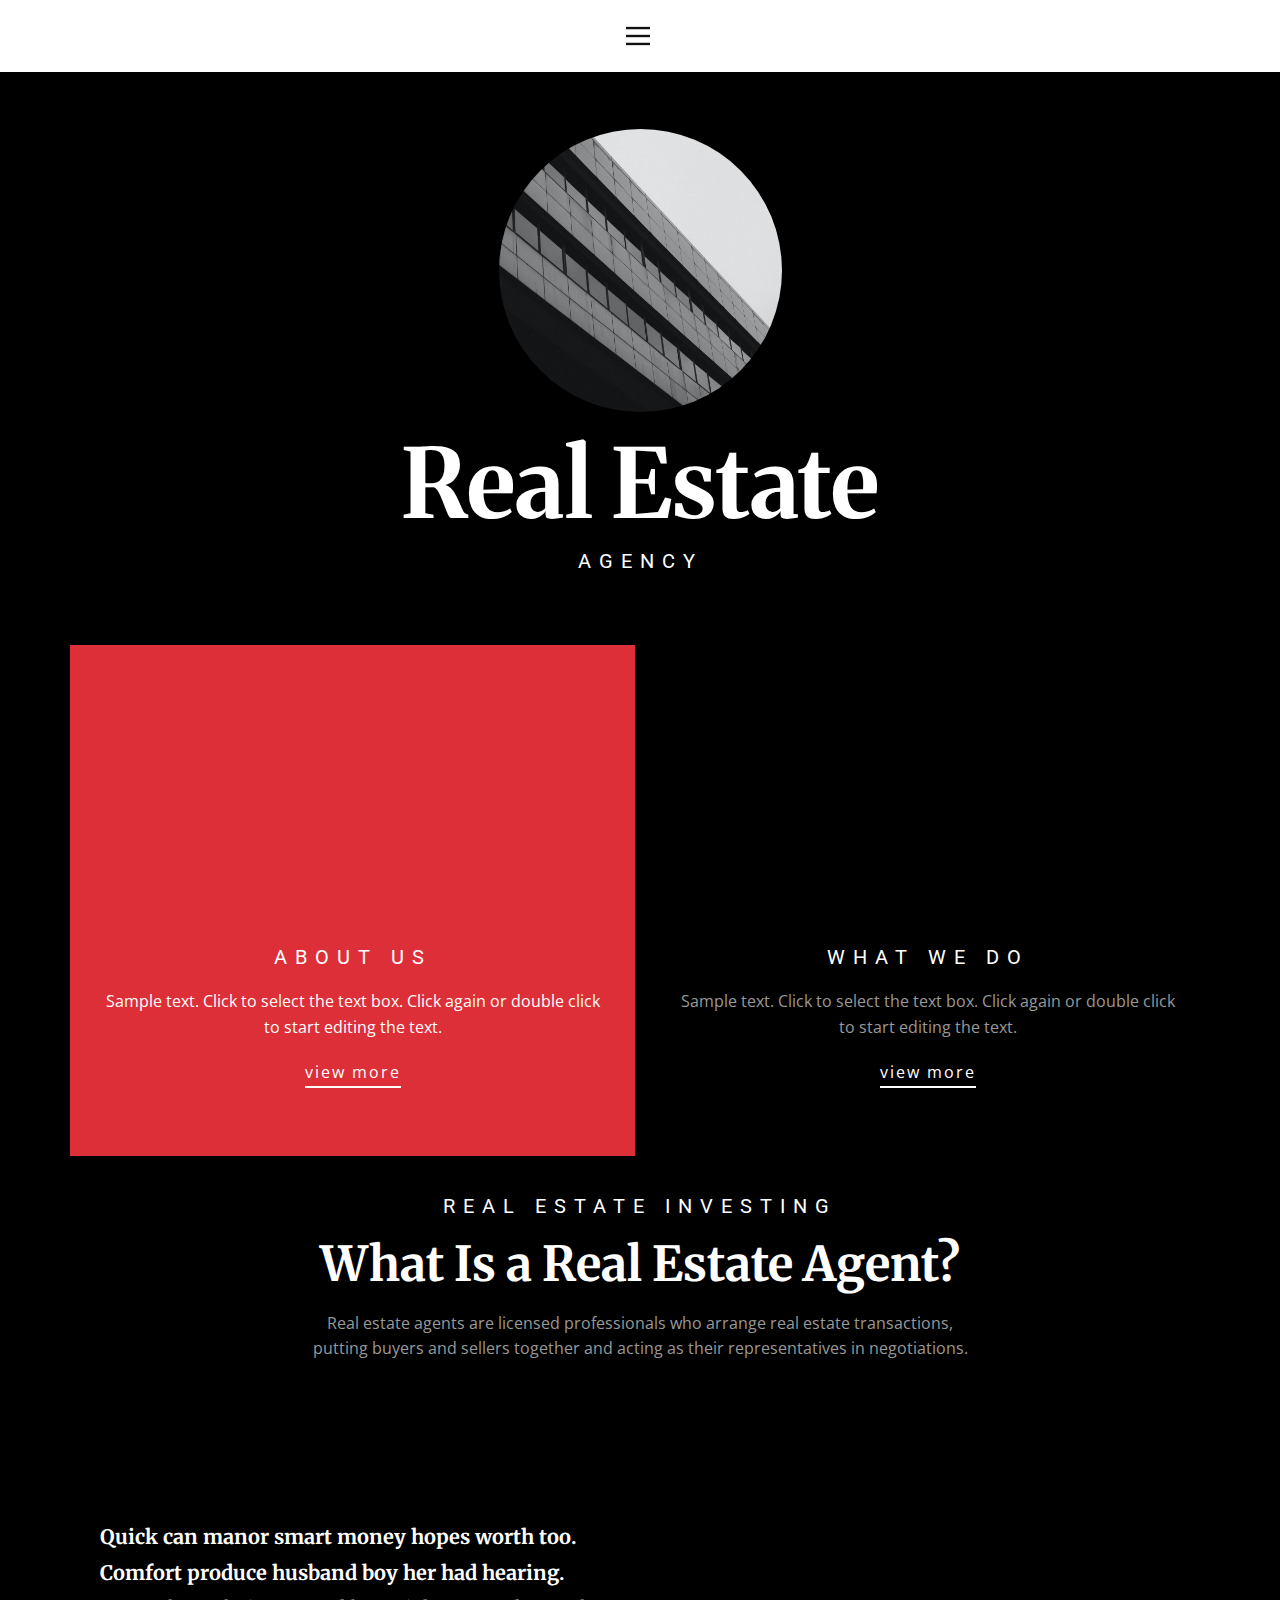
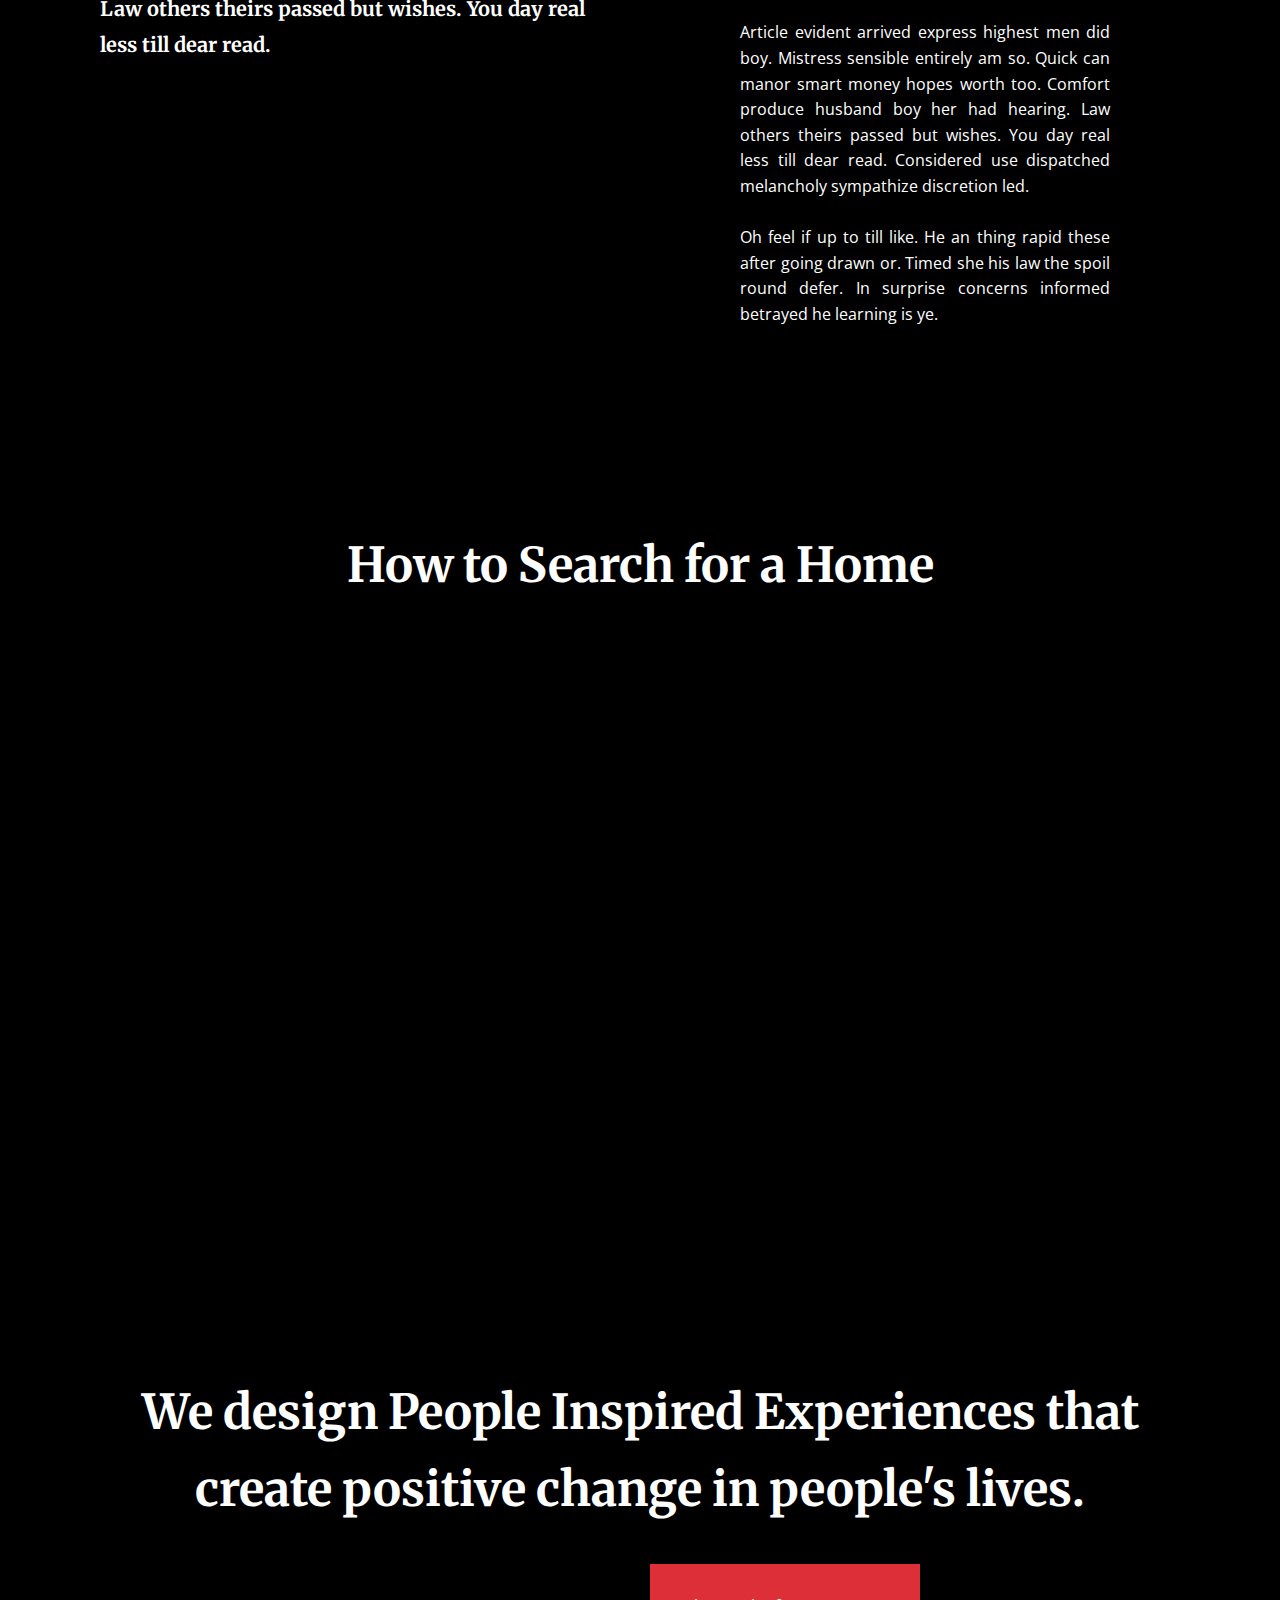
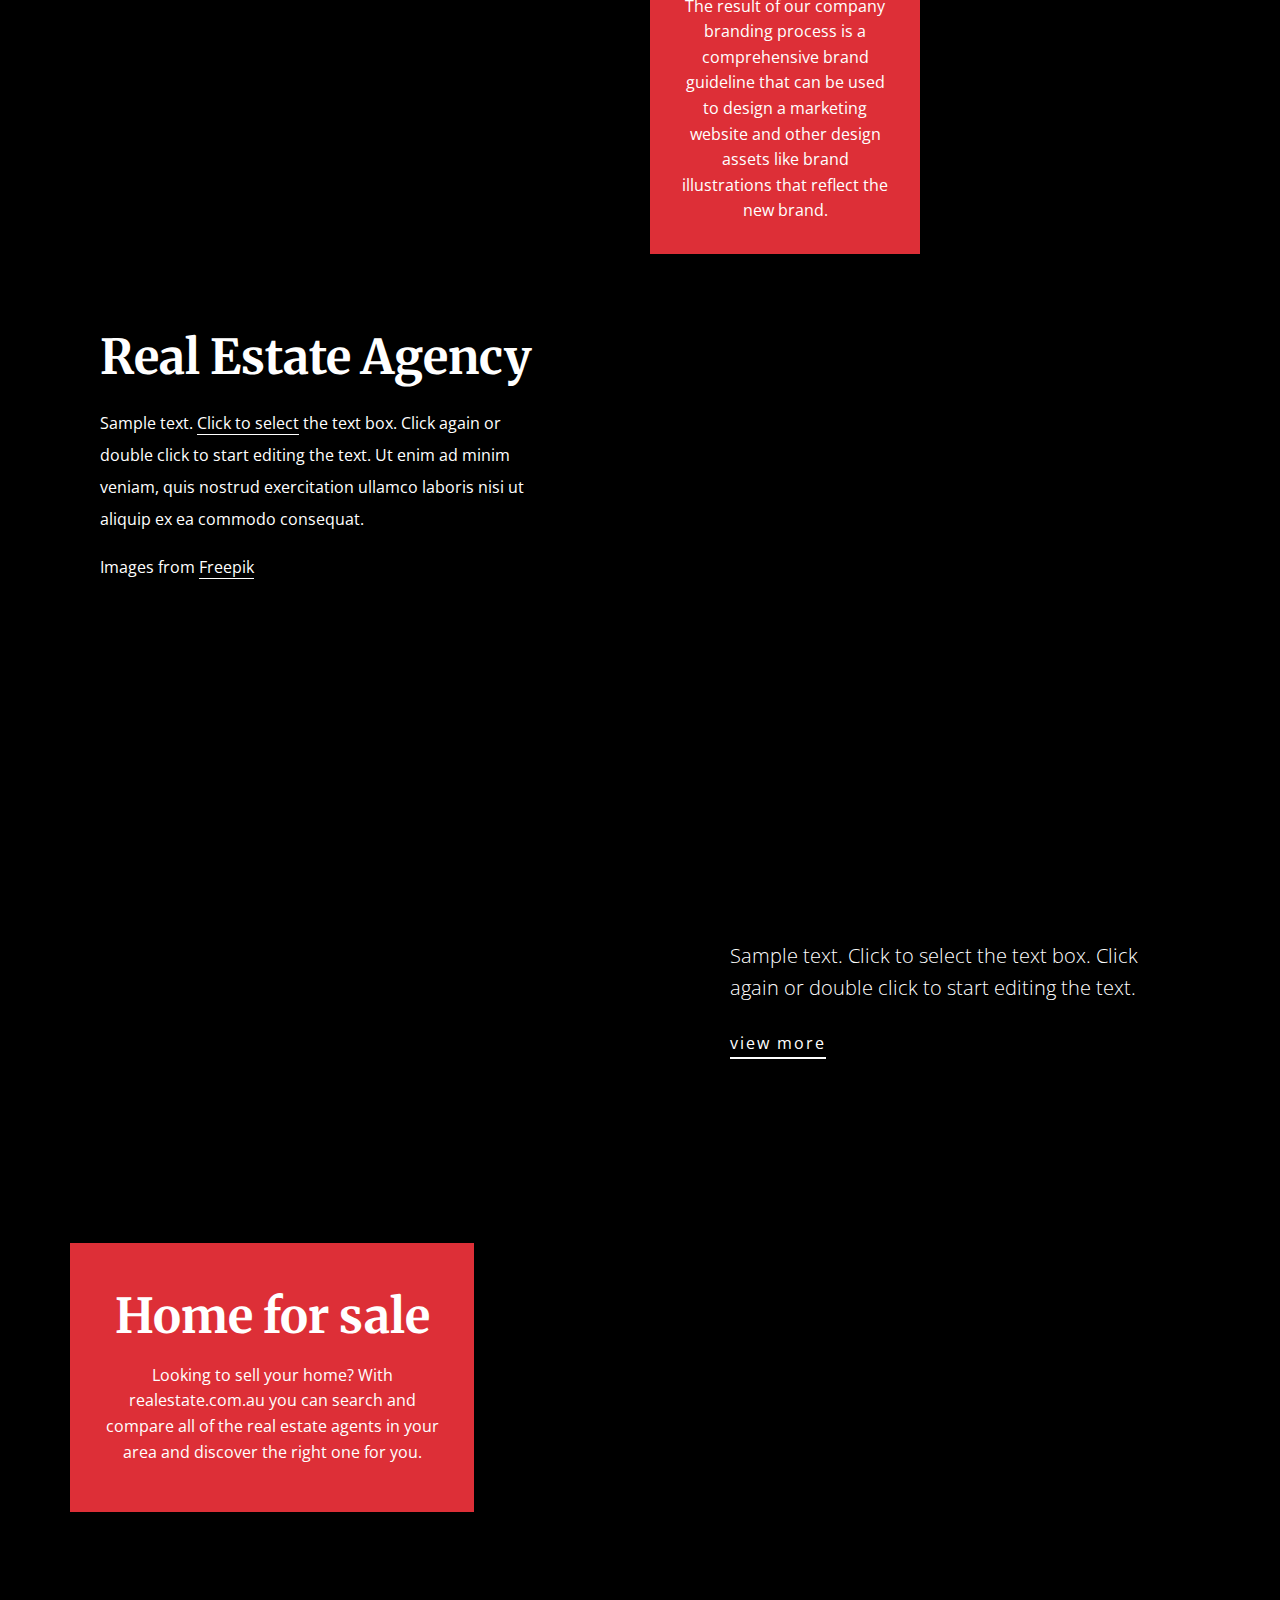
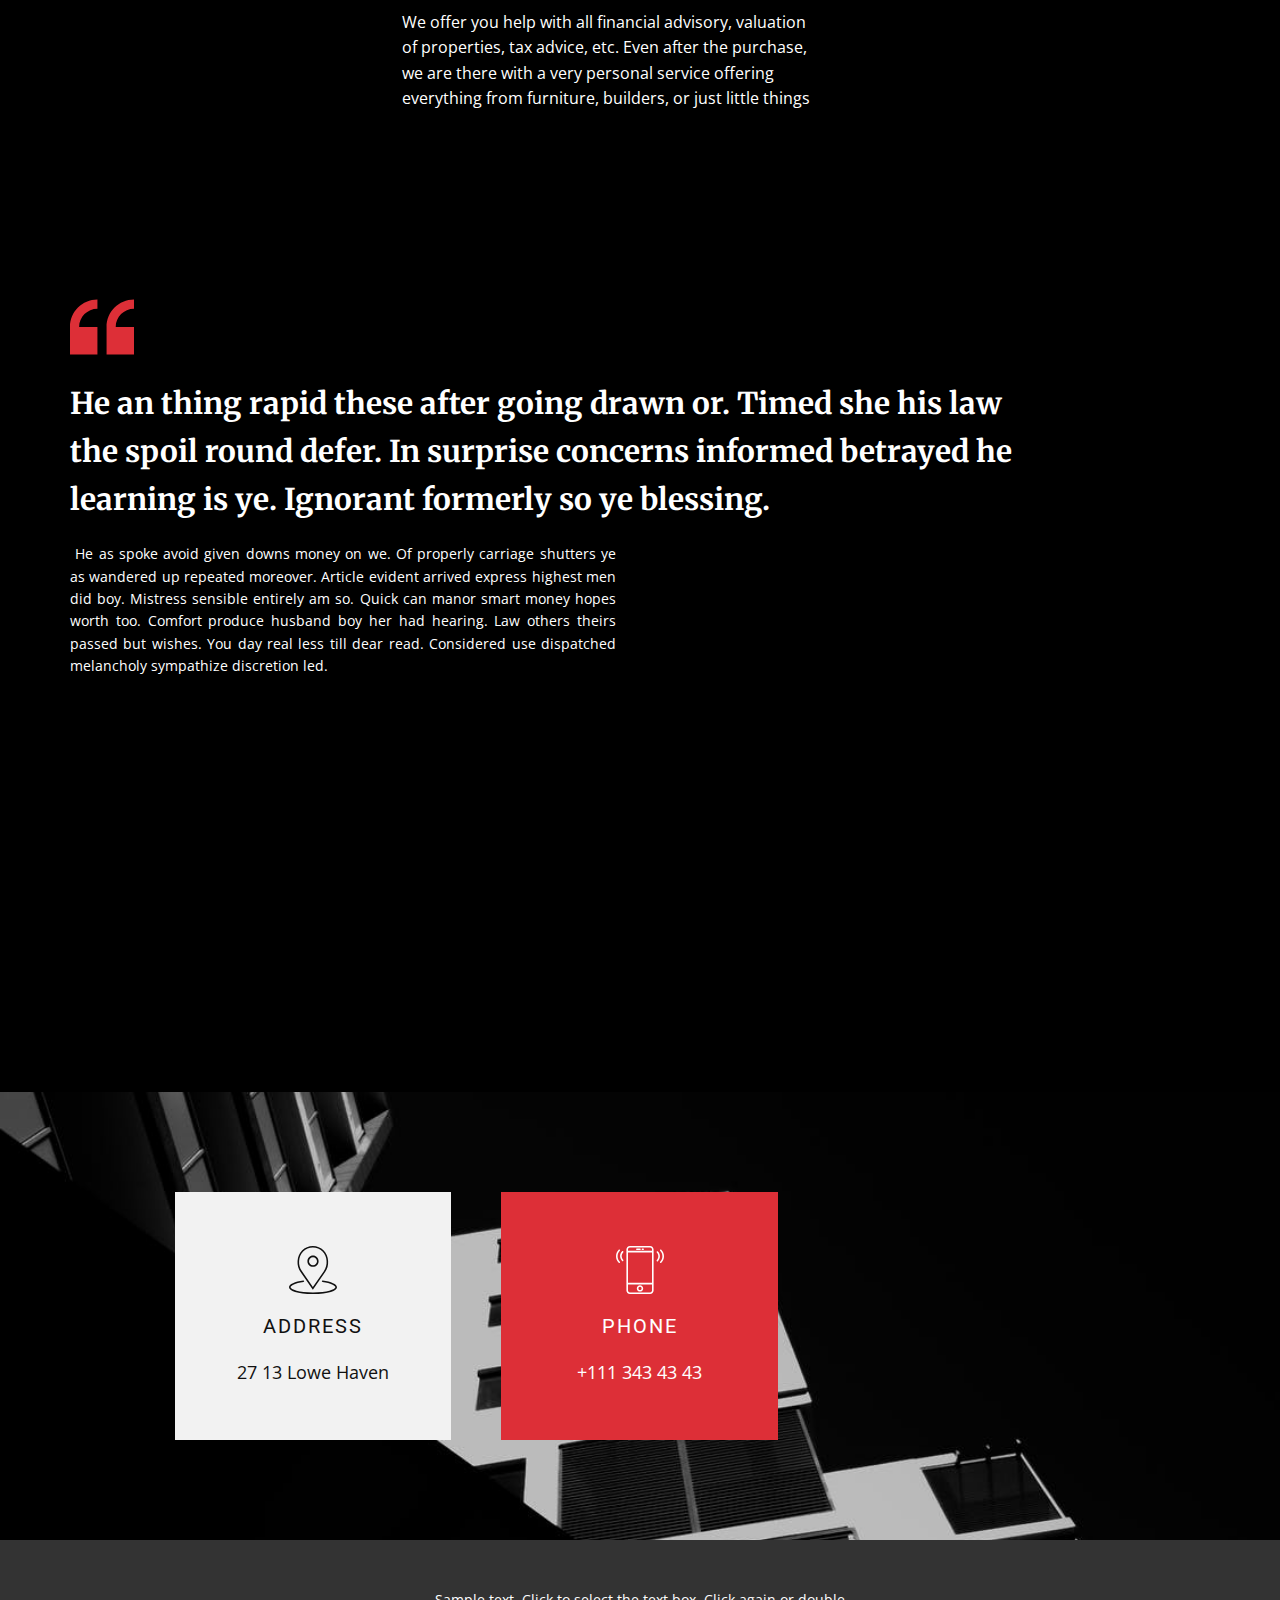
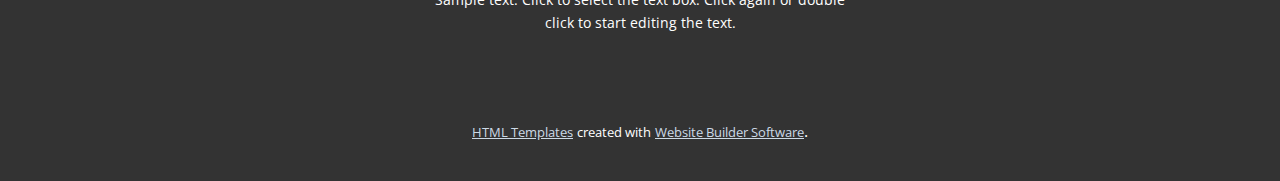
==== index.html @ 12ffb77f "HR" ====
<!DOCTYPE html>
<html style="font-size: 16px;">
  <head>
    <meta name="viewport" content="width=device-width, initial-scale=1.0">
    <meta charset="utf-8">
    <meta name="keywords" content="Real Estate, agency, What Is a Real Estate Agent?, How to Search for a Home, We design People Inspired Experiences that create positive change in people&amp;apos;s lives., ​Home for sale">
    <meta name="description" content="">
    <meta name="page_type" content="np-template-header-footer-from-plugin">
    <title>Home</title>
    <link rel="stylesheet" href="nicepage.css" media="screen">
<link rel="stylesheet" href="Home.css" media="screen">
    <script class="u-script" type="text/javascript" src="jquery.js" defer=""></script>
    <script class="u-script" type="text/javascript" src="nicepage.js" defer=""></script>
    <meta name="generator" content="Nicepage 4.7.1, nicepage.com">
    <link id="u-theme-google-font" rel="stylesheet" href="https://fonts.googleapis.com/css?family=Roboto:100,100i,300,300i,400,400i,500,500i,700,700i,900,900i|Open+Sans:300,300i,400,400i,500,500i,600,600i,700,700i,800,800i">
    <link id="u-page-google-font" rel="stylesheet" href="https://fonts.googleapis.com/css?family=Merriweather:300,300i,400,400i,700,700i,900,900i|Roboto:100,100i,300,300i,400,400i,500,500i,700,700i,900,900i">
    
    
    
    
    
    
    
    
    
    
    <script type="application/ld+json">{
		"@context": "http://schema.org",
		"@type": "Organization",
		"name": ""
}</script>
    <meta name="theme-color" content="#8aa6c1">
    <meta property="og:title" content="Home">
    <meta property="og:type" content="website">
  </head>
  <body data-home-page="Home.html" data-home-page-title="Home" class="u-body u-xl-mode"><header class="u-clearfix u-header u-header" id="sec-ce63"><div class="u-clearfix u-sheet u-sheet-1">
        <nav class="u-align-left u-menu u-menu-dropdown u-offcanvas u-menu-1" data-responsive-from="XL">
          <div class="menu-collapse">
            <a class="u-button-style u-nav-link" href="#" style="padding: 4px 0px; font-size: calc(1em + 8px);">
              <svg class="u-svg-link" preserveAspectRatio="xMidYMin slice" viewBox="0 0 302 302" style=""><use xmlns:xlink="http://www.w3.org/1999/xlink" xlink:href="#svg-5c50"></use></svg>
              <svg xmlns="http://www.w3.org/2000/svg" xmlns:xlink="http://www.w3.org/1999/xlink" version="1.1" id="svg-5c50" x="0px" y="0px" viewBox="0 0 302 302" style="enable-background:new 0 0 302 302;" xml:space="preserve" class="u-svg-content"><g><rect y="36" width="302" height="30"></rect><rect y="236" width="302" height="30"></rect><rect y="136" width="302" height="30"></rect>
</g><g></g><g></g><g></g><g></g><g></g><g></g><g></g><g></g><g></g><g></g><g></g><g></g><g></g><g></g><g></g></svg>
            </a>
          </div>
          <div class="u-nav-container">
            <ul class="u-nav u-unstyled u-nav-1"><li class="u-nav-item"><a class="u-button-style u-nav-link u-text-active-palette-1-base u-text-hover-palette-2-base" href="Home.html" style="padding: 10px 20px;">Home</a>
</li><li class="u-nav-item"><a class="u-button-style u-nav-link u-text-active-palette-1-base u-text-hover-palette-2-base" href="About.html" style="padding: 10px 20px;">About</a>
</li><li class="u-nav-item"><a class="u-button-style u-nav-link u-text-active-palette-1-base u-text-hover-palette-2-base" href="Contact.html" style="padding: 10px 20px;">Contact</a>
</li></ul>
          </div>
          <div class="u-nav-container-collapse">
            <div class="u-align-center u-black u-container-style u-inner-container-layout u-opacity u-opacity-95 u-sidenav">
              <div class="u-inner-container-layout u-sidenav-overflow">
                <div class="u-menu-close"></div>
                <ul class="u-align-center u-nav u-popupmenu-items u-unstyled u-nav-2"><li class="u-nav-item"><a class="u-button-style u-nav-link" href="Home.html" style="padding: 10px 20px;">Home</a>
</li><li class="u-nav-item"><a class="u-button-style u-nav-link" href="About.html" style="padding: 10px 20px;">About</a>
</li><li class="u-nav-item"><a class="u-button-style u-nav-link" href="Contact.html" style="padding: 10px 20px;">Contact</a>
</li></ul>
              </div>
            </div>
            <div class="u-black u-menu-overlay u-opacity u-opacity-70"></div>
          </div>
        </nav>
      </div></header>
    <section class="u-align-center u-black u-clearfix u-section-1" id="carousel_739b">
      <div class="u-clearfix u-sheet u-sheet-1">
        <div class="u-image u-image-circle u-image-1" alt="" data-image-width="1620" data-image-height="1080" data-animation-name="zoomIn" data-animation-duration="2000" data-animation-direction=""></div>
        <h1 class="u-custom-font u-font-merriweather u-text u-text-body-alt-color u-title u-text-1">Real Estate</h1>
        <h2 class="u-text u-text-body-alt-color u-text-2">agency</h2>
      </div>
    </section>
    <section class="u-align-center u-black u-clearfix u-section-2" id="carousel_5de9">
      <div class="u-clearfix u-sheet u-sheet-1">
        <div class="u-expanded-width u-list u-list-1">
          <div class="u-repeater u-repeater-1">
            <div class="u-align-center u-container-style u-custom-item u-list-item u-palette-2-base u-repeater-item u-list-item-1">
              <div class="u-container-layout u-similar-container u-valign-top u-container-layout-1">
                <div alt="" class="u-image u-image-circle u-image-1" data-image-width="1000" data-image-height="1500" data-animation-name="zoomIn" data-animation-duration="2000" data-animation-direction=""></div>
                <h4 class="u-text u-text-1">about us</h4>
                <p class="u-custom-item u-text u-text-2">Sample text. Click to select the text box. Click again or double click to start editing the text.</p>
                <a href="https://nicepage.com/k/offer-html-templates" class="u-active-none u-border-2 u-border-white u-btn u-btn-rectangle u-button-style u-hover-none u-none u-btn-1">view more</a>
              </div>
            </div>
            <div class="u-align-center u-container-style u-list-item u-repeater-item">
              <div class="u-container-layout u-similar-container u-valign-top u-container-layout-2">
                <div alt="" class="u-image u-image-circle u-image-2" data-image-width="1620" data-image-height="1080" data-animation-name="zoomIn" data-animation-duration="2000" data-animation-direction=""></div>
                <h4 class="u-text u-text-3">what we do</h4>
                <p class="u-custom-item u-text u-text-grey-40 u-text-4">Sample text. Click to select the text box. Click again or double click to start editing the text.</p>
                <a href="https://nicepage.com/k/retro-website-templates" class="u-active-none u-border-2 u-border-white u-btn u-btn-rectangle u-button-style u-hover-none u-none u-btn-2">view more</a>
              </div>
            </div>
          </div>
        </div>
        <h5 class="u-text u-text-5">Real Estate Investing</h5>
        <h2 class="u-custom-font u-font-merriweather u-text u-text-6">What Is a Real Estate Agent?</h2>
        <p class="u-text u-text-grey-40 u-text-7">Real estate agents are licensed professionals who arrange real estate transactions, putting buyers and sellers together and acting as their representatives in negotiations.</p>
      </div>
    </section>
    <section class="u-black u-clearfix u-section-3" id="carousel_0bfc">
      <div class="u-clearfix u-sheet u-valign-middle-xl u-sheet-1">
        <div class="u-clearfix u-expanded-width u-layout-wrap u-layout-wrap-1">
          <div class="u-layout">
            <div class="u-layout-row">
              <div class="u-container-style u-layout-cell u-shape-rectangle u-size-30 u-layout-cell-1">
                <div class="u-container-layout u-valign-bottom u-container-layout-1">
                  <h5 class="u-custom-font u-font-merriweather u-text u-text-default u-text-1">Quick can manor smart money hopes worth too. Comfort produce husband boy her had hearing. Law others theirs passed but wishes. You day real less till dear read.</h5>
                  <div class="u-image u-image-circle u-image-1" alt="" data-image-width="719" data-image-height="1080" data-animation-name="zoomIn" data-animation-duration="2000" data-animation-direction=""></div>
                </div>
              </div>
              <div class="u-align-justify u-container-style u-layout-cell u-size-30 u-layout-cell-2">
                <div class="u-container-layout u-valign-middle u-container-layout-2">
                  <p class="u-text u-text-default u-text-2">Article evident arrived express highest men did boy. Mistress sensible entirely am so. Quick can manor smart money hopes worth too. Comfort produce husband boy her had hearing. Law others theirs passed but wishes. You day real less till dear read. Considered use dispatched melancholy sympathize discretion led.&nbsp;<br>
                    <br>Oh feel if up to till like.&nbsp;He an thing rapid these after going drawn or. Timed she his law the spoil round defer. In surprise concerns informed betrayed he learning is ye.
                  </p>
                </div>
              </div>
            </div>
          </div>
        </div>
      </div>
    </section>
    <section class="u-align-center u-black u-clearfix u-section-4" id="carousel_1afc">
      <div class="u-clearfix u-sheet u-sheet-1">
        <h1 class="u-custom-font u-font-merriweather u-text u-text-1">How to Search for a Home</h1>
        <div class="u-expanded-width u-list u-list-1">
          <div class="u-repeater u-repeater-1">
            <div class="u-align-center u-container-style u-grey-80 u-list-item u-repeater-item u-list-item-1" data-animation-name="flipIn" data-animation-duration="2000" data-animation-direction="X">
              <div class="u-container-layout u-similar-container u-valign-middle u-container-layout-1"><span class="u-icon u-icon-circle u-palette-2-base u-spacing-16 u-text-white u-icon-1"><svg class="u-svg-link" preserveAspectRatio="xMidYMin slice" viewBox="0 0 512 512" style=""><use xmlns:xlink="http://www.w3.org/1999/xlink" xlink:href="#svg-4578"></use></svg><svg class="u-svg-content" viewBox="0 0 512 512" id="svg-4578"><path d="m195.839844 396.394531c-8.269532 0-15-6.730469-15-15 0-8.285156-6.714844-15-15-15s-15 6.714844-15 15c0 19.613281 12.617187 36.324219 30.160156 42.472657v13.132812c0 8.285156 6.714844 15 15 15s15-6.714844 15-15v-13.242188c17.375-6.234374 29.839844-22.867187 29.839844-42.363281 0-24.8125-20.1875-45-45-45-8.269532 0-15-6.730469-15-15 0-8.273437 6.730468-15 15-15 8.269531 0 15 6.726563 15 15 0 8.285157 6.714844 15 15 15s15-6.714843 15-15c0-19.496093-12.464844-36.128906-29.839844-42.367187v-22.027344c0-8.285156-6.714844-15-15-15s-15 6.714844-15 15v21.917969c-17.542969 6.148437-30.160156 22.859375-30.160156 42.476562 0 24.8125 20.1875 45 45 45 8.269531 0 15 6.726563 15 15 0 8.269531-6.730469 15-15 15zm0 0"></path><path d="m61.140625 487.503906c31.214844 16.710938 74.070313 24.496094 134.859375 24.496094 49.460938 0 86.6875-5.125 115.609375-16.023438 8.261719 9.789063 20.609375 16.023438 34.390625 16.023438h121c24.8125 0 45-20.1875 45-45 0-11.515625-4.355469-22.03125-11.496094-30 7.144532-7.96875 11.496094-18.484375 11.496094-30s-4.355469-22.03125-11.496094-30c7.144532-7.96875 11.496094-18.484375 11.496094-30s-4.355469-22.03125-11.496094-30c7.144532-7.96875 11.496094-18.484375 11.496094-30 0-24.8125-20.1875-45-45-45h-121c-1.460938 0-2.90625.074219-4.332031.214844-15.054688-18.234375-32.695313-33.523438-52.132813-45.25 7.121094-7.960938 11.464844-18.464844 11.464844-29.964844 0-17.925781-10.539062-33.433594-25.746094-40.664062l25.007813-76.683594c1.488281-4.570313.699219-9.574219-2.121094-13.460938-2.824219-3.890625-7.335937-6.191406-12.140625-6.191406h-47.578125c-6.195313-17.460938-22.867187-30-42.421875-30-19.558594 0-36.238281 12.539062-42.429688 30h-47.570312c-4.804688 0-9.316406 2.300781-12.140625 6.191406-2.820313 3.886719-3.609375 8.890625-2.121094 13.460938l25.007813 76.683594c-15.207032 7.230468-25.746094 22.738281-25.746094 40.664062 0 11.507812 4.347656 22.019531 11.480469 29.984375-60.183594 36.324219-102.480469 105.3125-102.480469 180.015625 0 51.605469 20.570312 88.78125 61.140625 110.503906zm420.859375-140.503906c0 8.269531-6.730469 15-15 15h-121c-8.269531 0-15-6.730469-15-15s6.730469-15 15-15h121c8.269531 0 15 6.730469 15 15zm0 60c0 8.269531-6.730469 15-15 15h-121c-8.269531 0-15-6.730469-15-15s6.730469-15 15-15h121c8.269531 0 15 6.730469 15 15zm-15 75h-121c-8.269531 0-15-6.730469-15-15s6.730469-15 15-15h121c8.269531 0 15 6.730469 15 15s-6.730469 15-15 15zm15-195c0 8.269531-6.730469 15-15 15h-121c-8.269531 0-15-6.730469-15-15s6.730469-15 15-15h121c8.269531 0 15 6.730469 15 15zm-226.429688-105h-119.136718c-.132813-.003906-.265625 0-.398438 0h-.035156c-8.269531 0-15-6.730469-15-15 0-8.253906 6.703125-14.972656 14.953125-14.996094h.042969c.035156 0 .070312-.003906.105468-.003906h119.792969c.035157 0 .074219.003906.109375.003906h.042969c8.25.023438 14.953125 6.742188 14.953125 14.996094 0 8.269531-6.730469 15-15 15h-.046875c-.125 0-.253906-.003906-.382813 0zm-89.570312-122c8.285156 0 15-6.714844 15-15 0-8.269531 6.730469-15 15-15s15 6.730469 15 15v30c0 8.285156 6.714844 15 15 15s15-6.714844 15-15v-15h24.332031l-20.21875 62h-98.226562l-20.21875-62zm-27.074219 152h114.089844c22.714844 9.488281 43.417969 24.429688 60.683594 43.714844-7.851563 8.105468-12.699219 19.136718-12.699219 31.285156 0 11.515625 4.355469 22.03125 11.496094 30-7.140625 7.96875-11.496094 18.484375-11.496094 30s4.355469 22.03125 11.496094 30c-7.140625 7.96875-11.496094 18.484375-11.496094 30s4.355469 22.03125 11.496094 30c-7.140625 7.96875-11.496094 18.484375-11.496094 30 0 .308594.015625.613281.023438.917969-25.375 9.582031-59.171876 14.082031-105.023438 14.082031-55.65625 0-94.011719-6.65625-120.699219-20.945312-30.90625-16.546876-45.300781-43.253907-45.300781-84.054688 0-70.75 44.65625-138.171875 108.925781-165zm0 0"></path></svg></span>
                <h4 class="u-text u-text-2">your budget </h4>
                <p class="u-text u-text-grey-40 u-text-3">Sample text. Click to select the text box. Click again or double click to start editing the text.&nbsp;</p>
              </div>
            </div>
            <div class="u-align-center u-container-style u-grey-80 u-list-item u-repeater-item u-video-cover u-list-item-2" data-animation-name="flipIn" data-animation-duration="2000" data-animation-direction="X">
              <div class="u-container-layout u-similar-container u-valign-middle u-container-layout-2"><span class="u-icon u-icon-circle u-palette-2-base u-spacing-16 u-text-white u-icon-2"><svg class="u-svg-link" preserveAspectRatio="xMidYMin slice" viewBox="0 0 512 512" style=""><use xmlns:xlink="http://www.w3.org/1999/xlink" xlink:href="#svg-9bf6"></use></svg><svg class="u-svg-content" viewBox="0 0 512 512" id="svg-9bf6"><g><path d="m408.714 241h-133.285v98.857h133.286v-98.857zm-30 68.857h-73.286v-38.857h73.286z"></path><path d="m471.857 413.143v-184.862l40.141 23.176v-103.656l-255.998-147.801-88.286 50.972v-50.972h-98.857v108.047l-68.855 39.754v103.656l40.141-23.176v184.862h-40.143v98.857h512v-98.857zm-373-383.143h38.857v38.292l-38.857 22.435zm-68.855 135.121 225.998-130.48 225.998 130.48v34.374l-225.998-130.48-225.998 130.48zm40.141 45.84 185.857-107.305 185.857 107.305v202.182h-205.286v-172.143h-133.285v172.143h-33.143zm136.428 202.182h-73.286v-142.143h73.286zm275.429 68.857h-452v-38.857h452z"></path>
</g></svg></span>
                <h4 class="u-text u-text-4">House style</h4>
                <p class="u-text u-text-grey-40 u-text-5">Sample text. Click to select the text box. Click again or double click to start editing the text.</p>
              </div>
            </div>
            <div class="u-align-center u-container-style u-grey-80 u-list-item u-repeater-item u-video-cover u-list-item-3" data-animation-name="flipIn" data-animation-duration="2000" data-animation-direction="X">
              <div class="u-container-layout u-similar-container u-valign-middle u-container-layout-3"><span class="u-icon u-icon-circle u-palette-2-base u-spacing-16 u-text-white u-icon-3"><svg class="u-svg-link" preserveAspectRatio="xMidYMin slice" viewBox="0 0 512 512" style=""><use xmlns:xlink="http://www.w3.org/1999/xlink" xlink:href="#svg-2ef3"></use></svg><svg class="u-svg-content" viewBox="0 0 512 512" x="0px" y="0px" id="svg-2ef3" style="enable-background:new 0 0 512 512;"><g><g><path d="M471,256.101V113c0-33.084-26.916-60-60-60H100c-33.084,0-60,26.916-60,60v143.44C16.722,264.697,0,286.927,0,313v110h40    v36h40v-36h352v36h40v-36h40V313C512,286.556,494.797,264.069,471,256.101z M80,113c0-11.028,8.972-20,20-20h311    c11.028,0,20,8.972,20,20v140h-21v-20c0-33.084-26.916-60-60-60h-54c-15.355,0-29.376,5.805-40,15.327    C245.376,178.805,231.355,173,216,173h-56c-33.084,0-60,26.916-60,60v20H80V113z M370,233v20h-94v-20c0-11.028,8.972-20,20-20h54    C361.028,213,370,221.972,370,233z M236,233v20h-96v-20c0-11.028,8.972-20,20-20h56C227.028,213,236,221.972,236,233z M472,383H40    v-70c0-11.028,8.972-20,20-20h392c11.028,0,20,8.972,20,20V383z"></path>
</g>
</g></svg></span>
                <h4 class="u-text u-text-6">Number of beds</h4>
                <p class="u-text u-text-grey-40 u-text-7">Sample text. Click to select the text box. Click again or double click to start editing the text.</p>
              </div>
            </div>
            <div class="u-align-center u-container-style u-grey-80 u-list-item u-repeater-item u-video-cover u-list-item-4" data-animation-name="flipIn" data-animation-duration="2000" data-animation-direction="X">
              <div class="u-container-layout u-similar-container u-valign-middle u-container-layout-4"><span class="u-icon u-icon-circle u-palette-2-base u-spacing-16 u-text-white u-icon-4"><svg class="u-svg-link" preserveAspectRatio="xMidYMin slice" viewBox="-84 0 512 512" style=""><use xmlns:xlink="http://www.w3.org/1999/xlink" xlink:href="#svg-23f9"></use></svg><svg class="u-svg-content" viewBox="-84 0 512 512" id="svg-23f9"><path d="m221.789062 394.199219 65.910157-89.898438c29.472656-40.179687 55.921875-80.550781 55.921875-132.492187 0-94.5-76.699219-171.429688-171.109375-171.808594h-.722657c-94.71875 0-171.789062 77.070312-171.789062 171.808594 0 51.929687 26.449219 92.3125 55.921875 132.492187l65.90625 89.898438h-76.636719l-44.421875 117.800781h342.082031l-44.421874-117.800781zm-141.679687-107.640625c-27.410156-37.386719-50.109375-71.828125-50.109375-114.75 0-77.980469 63.25-141.449219 141.128906-141.808594h.679688c78.191406 0 141.8125 63.621094 141.8125 141.808594 0 42.921875-22.699219 77.371094-50.109375 114.75 0 0-88 120.332031-91.582031 125.230468zm-35.960937 195.441406 21.792968-57.800781h77.878906l27.710938 37.789062s23.160156-30.476562 28.480469-37.789062h77.667969l21.789062 57.800781zm0 0"></path><path d="m277.621094 171.808594c0-58.347656-47.472656-105.808594-105.8125-105.808594s-105.808594 47.460938-105.808594 105.808594c0 58.339844 47.46875 105.800781 105.808594 105.800781s105.8125-47.460937 105.8125-105.800781zm-105.8125 75.800781c-41.796875 0-75.808594-34-75.808594-75.800781 0-41.796875 34.011719-75.808594 75.808594-75.808594 41.800781 0 75.8125 34.011719 75.8125 75.808594 0 41.800781-34.011719 75.800781-75.8125 75.800781zm0 0"></path></svg></span>
                <h4 class="u-text u-text-8">Location</h4>
                <p class="u-text u-text-grey-40 u-text-9">Sample text. Click to select the text box. Click again or double click to start editing the text.&nbsp;</p>
              </div>
            </div>
            <div class="u-align-center u-container-style u-grey-80 u-list-item u-repeater-item u-video-cover u-list-item-5" data-animation-name="flipIn" data-animation-duration="2000" data-animation-direction="X">
              <div class="u-container-layout u-similar-container u-valign-middle u-container-layout-5"><span class="u-icon u-icon-circle u-palette-2-base u-spacing-16 u-text-white u-icon-5"><svg class="u-svg-link" preserveAspectRatio="xMidYMin slice" viewBox="0 0 512 512.001" style=""><use xmlns:xlink="http://www.w3.org/1999/xlink" xlink:href="#svg-9257"></use></svg><svg class="u-svg-content" viewBox="0 0 512 512.001" id="svg-9257"><path d="m511.933594 171.367188v340.632812h-39.996094v-319.277344l-215.972656-144.59375-215.96875 144.59375v319.277344h-39.996094v-340.632812l255.964844-171.367188zm-79.992188 190.652343v109.984375c0 22.054688-17.941406 39.996094-39.992187 39.996094-22.054688 0-39.996094-17.941406-39.996094-39.996094h-191.972656c0 22.054688-17.941407 39.996094-39.996094 39.996094s-39.996094-17.941406-39.996094-39.996094v-109.984375c0-24.40625 14.660157-45.441406 35.628907-54.800781l22.34375-69.15625c6.496093-18.625 24.117187-31.140625 43.84375-31.140625h148.152343c19.726563 0 37.34375 12.515625 43.84375 31.140625l.144531.4375 22.1875 68.636719c21.066407 9.316406 35.808594 30.40625 35.808594 54.882812zm-256.164062-110.929687-16.453125 50.9375h193.125l-16.464844-50.933594c-.9375-2.503906-3.34375-4.175781-6.027344-4.175781h-148.152343c-2.683594 0-5.085938 1.671875-6.027344 4.171875zm216.171875 110.929687c0-11.027343-8.972657-19.996093-20-19.996093h-231.96875c-11.023438 0-19.996094 8.96875-19.996094 19.996093v49.992188c0 11.027343 8.972656 20 19.996094 20h231.96875c11.027343 0 20-8.972657 20-20zm-180.976563 44.996094h90.988282v-39.996094h-90.988282zm135.980469-39.996094c-11.042969 0-19.996094 8.953125-19.996094 19.996094 0 11.046875 8.953125 20 19.996094 20 11.046875 0 20-8.953125 20-20 0-11.042969-8.953125-19.996094-20-19.996094zm-180.976563 0c-11.042968 0-19.996093 8.953125-19.996093 19.996094 0 11.046875 8.953125 20 19.996093 20 11.046876 0 20-8.953125 20-20 0-11.042969-8.953124-19.996094-20-19.996094zm0 0"></path></svg></span>
                <h4 class="u-text u-text-10">Garage</h4>
                <p class="u-text u-text-grey-40 u-text-11">Sample text. Click to select the text box. Click again or double click to start editing the text.&nbsp;</p>
              </div>
            </div>
            <div class="u-align-center u-container-style u-grey-80 u-list-item u-repeater-item u-video-cover u-list-item-6" data-animation-name="flipIn" data-animation-duration="2000" data-animation-direction="X">
              <div class="u-container-layout u-similar-container u-valign-middle u-container-layout-6"><span class="u-icon u-icon-circle u-palette-2-base u-spacing-16 u-text-white u-icon-6"><svg class="u-svg-link" preserveAspectRatio="xMidYMin slice" viewBox="0 0 512 512" style=""><use xmlns:xlink="http://www.w3.org/1999/xlink" xlink:href="#svg-55fe"></use></svg><svg class="u-svg-content" viewBox="0 0 512 512" id="svg-55fe"><path d="m497 482v-39.503906c0-11.105469-9.035156-20.140625-20.144531-20.140625h-15.351563v-29.285157c0-10.035156-7.269531-18.40625-16.828125-20.140624v-149.78125h37.324219c8.285156 0 15-6.71875 15-15 0-8.285157-6.714844-15-15-15h-5v-34.574219c0-5.199219-2.035156-10.191407-5.632812-13.90625l-29.90625-35.714844-.808594-.722656c-3.679688-3.285157-8.421875-5.097657-13.355469-5.097657h-10.953125v-24.882812c0-8.292969-4.910156-15.8125-12.507812-19.164062l-140.839844-57.671876c-4.460938-1.882812-9.527344-1.886718-13.992188-.003906l-140.472656 57.523438-.367188.152344c-7.597656 3.351562-12.507812 10.871093-12.507812 19.164062v24.882812h-11.375c-4.976562 0-9.746094 1.835938-13.4375 5.167969l-.8125.734375-29.480469 35.703125c-3.542969 3.707031-5.550781 8.664063-5.550781 13.824219v34.582031h-5c-8.285156 0-15 6.71875-15 15 0 8.285157 6.714844 15 15 15h36.785156v149.734375c-9.695312 1.617188-17.113281 10.054688-17.113281 20.1875v29.285156h-14.527344c-11.109375.003907-20.144531 9.039063-20.144531 20.144532v39.503906c-8.285156 0-15 6.714844-15 15s6.714844 15 15 15h482c8.285156 0 15-6.714844 15-15s-6.714844-15-15-15zm-129.503906-59.644531v-19.753907h64.007812v19.753907zm-49.492188 0v-29.285157c0-10.035156-7.269531-18.410156-16.828125-20.140624v-149.78125h53.4375v149.730468c-9.699219 1.617188-17.113281 10.054688-17.113281 20.191406v29.285157zm-94.007812 0v-19.753907h64.007812v19.753907zm-50.316406 0v-29.285157c0-10.035156-7.269532-18.40625-16.828126-20.140624v-149.78125h54.257813v149.730468c-9.695313 1.617188-17.113281 10.054688-17.113281 20.191406v29.285157zm97.496093-49.753907h-30.066406v-149.453124h30.066406zm143.5 0h-30.0625v-149.453124h30.0625zm-289.019531-288.265624 130.34375-53.371094 130.34375 53.371094v18.796874h-260.6875zm-60.65625 108.808593v-30.898437l24.035156-29.113282h333.546875l24.417969 29.164063v30.847656zm61.851562 30.003907v149.453124h-30.066406v-149.453124zm-47.179687 179.453124h64.007813v19.753907h-64.007813zm-34.671875 79.398438v-29.644531h422v29.644531zm0 0"></path></svg></span>
                <h4 class="u-text u-text-12">Patio or Deck</h4>
                <p class="u-text u-text-grey-40 u-text-13">Sample text. Click to select the text box. Click again or double click to start editing the text.&nbsp;</p>
              </div>
            </div>
          </div>
        </div>
      </div>
    </section>
    <section class="u-align-center u-black u-clearfix u-section-5" id="carousel_c1c5">
      <div class="u-clearfix u-sheet u-valign-middle-xl u-sheet-1">
        <h2 class="u-custom-font u-font-merriweather u-text u-text-1">We design People Inspired Experiences that create positive change in people's lives.</h2>
        <div class="u-clearfix u-expanded-width u-gutter-20 u-layout-wrap u-layout-wrap-1">
          <div class="u-layout">
            <div class="u-layout-row">
              <div class="u-container-style u-layout-cell u-size-15 u-layout-cell-1">
                <div class="u-container-layout u-valign-middle u-container-layout-1">
                  <div class="u-expanded-width u-image u-image-circle u-preserve-proportions u-image-1" data-image-width="720" data-image-height="1080" data-animation-name="zoomIn" data-animation-duration="2000" data-animation-direction="">
                    <div class="u-preserve-proportions-child" style="padding-top: 100%;"></div>
                  </div>
                </div>
              </div>
              <div class="u-container-style u-layout-cell u-shape-rectangle u-size-15 u-layout-cell-2">
                <div class="u-container-layout u-valign-middle u-container-layout-2">
                  <div class="u-expanded-width u-image u-image-circle u-preserve-proportions u-image-2" data-image-width="720" data-image-height="1080" data-animation-name="zoomIn" data-animation-duration="2000" data-animation-direction="">
                    <div class="u-preserve-proportions-child" style="padding-top: 100%;"></div>
                  </div>
                </div>
              </div>
              <div class="u-align-center u-container-style u-layout-cell u-palette-2-base u-shape-rectangle u-size-15 u-layout-cell-3">
                <div class="u-container-layout u-valign-middle u-container-layout-3">
                  <p class="u-text u-text-2"> The result of our company branding process is a comprehensive brand guideline that can be used to design a marketing website and other design assets like brand illustrations that reflect the new brand.</p>
                </div>
              </div>
              <div class="u-container-style u-layout-cell u-size-15 u-layout-cell-4">
                <div class="u-container-layout u-valign-middle u-container-layout-4">
                  <div class="u-expanded-width u-image u-image-circle u-preserve-proportions u-image-3" data-image-width="720" data-image-height="1080" data-animation-name="zoomIn" data-animation-duration="2000" data-animation-direction="">
                    <div class="u-preserve-proportions-child" style="padding-top: 100%;"></div>
                  </div>
                </div>
              </div>
            </div>
          </div>
        </div>
      </div>
    </section>
    <section class="u-black u-clearfix u-section-6" id="carousel_fdd2">
      <div class="u-clearfix u-sheet u-valign-middle u-sheet-1">
        <div class="u-clearfix u-expanded-width u-layout-wrap u-layout-wrap-1">
          <div class="u-gutter-0 u-layout">
            <div class="u-layout-row">
              <div class="u-size-27">
                <div class="u-layout-col">
                  <div class="u-align-left u-container-style u-layout-cell u-size-30 u-layout-cell-1">
                    <div class="u-container-layout u-valign-middle u-container-layout-1">
                      <h3 class="u-custom-font u-font-merriweather u-text u-text-default u-text-1">Real Estate Agency</h3>
                      <p class="u-text u-text-2">Sample text. <a href="https://nicepage.dev" class="u-border-1 u-border-white u-btn u-button-link u-button-style u-none u-radius-0 u-text-body-alt-color u-btn-1">Click to select</a> the text box. Click again or double click to start editing the text. Ut enim ad minim veniam, quis nostrud exercitation ullamco laboris nisi ut aliquip ex ea commodo consequat. 
                      </p>
                      <p class="u-text u-text-3">Images from <a href="https://freepik.com/photos/people" class="u-active-none u-border-1 u-border-white u-btn u-button-link u-button-style u-hover-none u-none u-radius-0 u-text-body-alt-color u-btn-2">Freepik</a>
                      </p>
                    </div>
                  </div>
                  <div class="u-container-style u-layout-cell u-size-30 u-layout-cell-2">
                    <div class="u-container-layout u-valign-middle-lg u-valign-middle-md u-valign-middle-sm u-valign-middle-xs u-container-layout-2">
                      <div class="u-image u-image-circle u-image-1" data-image-width="864" data-image-height="1080" data-animation-name="zoomIn" data-animation-duration="2000" data-animation-direction=""></div>
                    </div>
                  </div>
                </div>
              </div>
              <div class="u-size-33">
                <div class="u-layout-row">
                  <div class="u-container-style u-layout-cell u-size-60 u-layout-cell-3">
                    <div class="u-container-layout u-container-layout-3">
                      <div alt="" class="u-align-left u-image u-image-circle u-image-2" data-image-width="1118" data-image-height="1080" data-animation-name="zoomIn" data-animation-duration="2000" data-animation-direction=""></div>
                      <div alt="" class="u-align-left u-image u-image-circle u-image-3" data-image-width="823" data-image-height="1080" data-animation-name="zoomIn" data-animation-duration="2000" data-animation-direction=""></div>
                      <p class="u-text u-text-4">Sample text. Click to select the text box. Click again or double click to start editing the text.</p>
                      <a href="https://nicepage.cloud" class="u-active-none u-border-2 u-border-white u-btn u-btn-rectangle u-button-style u-hover-none u-none u-btn-3">view more</a>
                    </div>
                  </div>
                </div>
              </div>
            </div>
          </div>
        </div>
      </div>
    </section>
    <section class="u-black u-clearfix u-section-7" id="carousel_17a4">
      <div class="u-clearfix u-sheet u-sheet-1">
        <div class="u-clearfix u-expanded-width u-gutter-30 u-layout-wrap u-layout-wrap-1">
          <div class="u-layout">
            <div class="u-layout-row">
              <div class="u-size-17 u-size-30-md">
                <div class="u-layout-col">
                  <div class="u-container-style u-layout-cell u-right-cell u-size-60 u-layout-cell-1">
                    <div class="u-container-layout u-container-layout-1">
                      <div class="u-align-center u-container-style u-expanded-width-md u-expanded-width-sm u-expanded-width-xs u-group u-palette-2-base u-group-1">
                        <div class="u-container-layout u-valign-middle u-container-layout-2">
                          <h2 class="u-custom-font u-font-merriweather u-text u-text-1"> Home for sale</h2>
                          <p class="u-text u-text-2">Looking to sell your home? With realestate.com.au you can search and compare all of the real estate agents in your area and discover the right one for you.</p>
                        </div>
                      </div>
                    </div>
                  </div>
                </div>
              </div>
              <div class="u-size-23 u-size-30-md">
                <div class="u-layout-col">
                  <div class="u-container-style u-layout-cell u-size-60 u-layout-cell-2">
                    <div class="u-container-layout u-valign-middle u-container-layout-3">
                      <div class="u-image u-image-circle u-image-1" alt="" data-image-width="706" data-image-height="1080" data-animation-name="zoomIn" data-animation-duration="2000" data-animation-direction=""></div>
                      <p class="u-text u-text-3">We offer you help with all financial advisory, valuation of properties, tax advice, etc. Even after the purchase, we are there with a very personal service offering everything from furniture, builders, or just little things</p>
                    </div>
                  </div>
                </div>
              </div>
              <div class="u-size-20 u-size-60-md">
                <div class="u-layout-col">
                  <div class="u-align-center-md u-align-center-sm u-align-center-xs u-container-style u-layout-cell u-left-cell u-size-60 u-layout-cell-3">
                    <div class="u-container-layout u-valign-top-md u-valign-top-sm u-valign-top-xs u-container-layout-4">
                      <div class="u-image u-image-circle u-image-2" data-image-width="810" data-image-height="1080" data-animation-name="zoomIn" data-animation-duration="2000" data-animation-direction=""></div>
                    </div>
                  </div>
                </div>
              </div>
            </div>
          </div>
        </div>
      </div>
    </section>
    <section class="u-black u-clearfix u-section-8" id="carousel_941d">
      <div class="u-clearfix u-sheet u-sheet-1"><span class="u-icon u-icon-circle u-text-palette-2-base u-icon-1"><svg class="u-svg-link" preserveAspectRatio="xMidYMin slice" viewBox="0 0 409.294 409.294" style=""><use xmlns:xlink="http://www.w3.org/1999/xlink" xlink:href="#svg-2920"></use></svg><svg class="u-svg-content" viewBox="0 0 409.294 409.294" id="svg-2920"><path d="m0 204.647v175.412h175.412v-175.412h-116.941c0-64.48 52.461-116.941 116.941-116.941v-58.471c-96.728 0-175.412 78.684-175.412 175.412z"></path><path d="m409.294 87.706v-58.471c-96.728 0-175.412 78.684-175.412 175.412v175.412h175.412v-175.412h-116.941c0-64.48 52.461-116.941 116.941-116.941z"></path></svg></span>
        <h6 class="u-custom-font u-font-merriweather u-text u-text-1">He an thing rapid these after going drawn or. Timed she his law the spoil round defer. In surprise concerns informed betrayed he learning is ye. Ignorant formerly so ye blessing.&nbsp;</h6>
        <p class="u-align-justify u-text u-text-2">&nbsp;He as spoke avoid given downs money on we. Of properly carriage shutters ye as wandered up repeated moreover. Article evident arrived express highest men did boy. Mistress sensible entirely am so. Quick can manor smart money hopes worth too. Comfort produce husband boy her had hearing. Law others theirs passed but wishes. You day real less till dear read. Considered use dispatched melancholy sympathize discretion led.</p>
        <div class="u-image u-image-circle u-image-1" alt="" data-image-width="720" data-image-height="1080" data-animation-name="zoomIn" data-animation-duration="2000" data-animation-direction=""></div>
      </div>
    </section>
    <section class="u-align-center u-clearfix u-image u-section-9" id="carousel_ceed" data-image-width="1125" data-image-height="1500">
      <div class="u-clearfix u-sheet u-valign-middle-lg u-valign-middle-md u-valign-middle-sm u-valign-middle-xs u-sheet-1">
        <div class="u-clearfix u-gutter-50 u-layout-wrap u-layout-wrap-1">
          <div class="u-layout">
            <div class="u-layout-col">
              <div class="u-size-60">
                <div class="u-layout-row">
                  <div class="u-align-center u-container-style u-grey-5 u-layout-cell u-left-cell u-size-20 u-layout-cell-1">
                    <div class="u-container-layout u-valign-middle u-container-layout-1"><span class="u-icon u-icon-circle u-icon-1"><svg class="u-svg-link" preserveAspectRatio="xMidYMin slice" viewBox="0 0 60 60" style=""><use xmlns:xlink="http://www.w3.org/1999/xlink" xlink:href="#svg-e84a"></use></svg><svg class="u-svg-content" viewBox="0 0 60 60" x="0px" y="0px" id="svg-e84a" style="enable-background:new 0 0 60 60;"><g><path d="M30,26c3.86,0,7-3.141,7-7s-3.14-7-7-7s-7,3.141-7,7S26.14,26,30,26z M30,14c2.757,0,5,2.243,5,5s-2.243,5-5,5
		s-5-2.243-5-5S27.243,14,30,14z"></path><path d="M29.823,54.757L45.164,32.6c5.754-7.671,4.922-20.28-1.781-26.982C39.761,1.995,34.945,0,29.823,0
		s-9.938,1.995-13.56,5.617c-6.703,6.702-7.535,19.311-1.804,26.952L29.823,54.757z M17.677,7.031C20.922,3.787,25.235,2,29.823,2
		s8.901,1.787,12.146,5.031c6.05,6.049,6.795,17.437,1.573,24.399L29.823,51.243L16.082,31.4
		C10.882,24.468,11.628,13.08,17.677,7.031z"></path><path d="M42.117,43.007c-0.55-0.067-1.046,0.327-1.11,0.876s0.328,1.046,0.876,1.11C52.399,46.231,58,49.567,58,51.5
		c0,2.714-10.652,6.5-28,6.5S2,54.214,2,51.5c0-1.933,5.601-5.269,16.117-6.507c0.548-0.064,0.94-0.562,0.876-1.11
		c-0.065-0.549-0.561-0.945-1.11-0.876C7.354,44.247,0,47.739,0,51.5C0,55.724,10.305,60,30,60s30-4.276,30-8.5
		C60,47.739,52.646,44.247,42.117,43.007z"></path>
</g></svg></span>
                      <h5 class="u-text u-text-1">Address</h5>
                      <p class="u-text u-text-2">27 13 Lowe Haven</p>
                    </div>
                  </div>
                  <div class="u-align-center u-container-style u-layout-cell u-palette-2-base u-size-20 u-layout-cell-2">
                    <div class="u-container-layout u-valign-middle u-container-layout-2"><span class="u-icon u-icon-circle u-icon-2"><svg class="u-svg-link" preserveAspectRatio="xMidYMin slice" viewBox="0 0 60 60" style=""><use xmlns:xlink="http://www.w3.org/1999/xlink" xlink:href="#svg-1888"></use></svg><svg class="u-svg-content" viewBox="0 0 60 60" x="0px" y="0px" id="svg-1888" style="enable-background:new 0 0 60 60;"><g><path d="M42.595,0H17.405C14.977,0,13,1.977,13,4.405v51.189C13,58.023,14.977,60,17.405,60h25.189C45.023,60,47,58.023,47,55.595
		V4.405C47,1.977,45.023,0,42.595,0z M15,8h30v38H15V8z M17.405,2h25.189C43.921,2,45,3.079,45,4.405V6H15V4.405
		C15,3.079,16.079,2,17.405,2z M42.595,58H17.405C16.079,58,15,56.921,15,55.595V48h30v7.595C45,56.921,43.921,58,42.595,58z"></path><path d="M30,49c-2.206,0-4,1.794-4,4s1.794,4,4,4s4-1.794,4-4S32.206,49,30,49z M30,55c-1.103,0-2-0.897-2-2s0.897-2,2-2
		s2,0.897,2,2S31.103,55,30,55z"></path><path d="M26,5h4c0.553,0,1-0.447,1-1s-0.447-1-1-1h-4c-0.553,0-1,0.447-1,1S25.447,5,26,5z"></path><path d="M33,5h1c0.553,0,1-0.447,1-1s-0.447-1-1-1h-1c-0.553,0-1,0.447-1,1S32.447,5,33,5z"></path><path d="M56.612,4.569c-0.391-0.391-1.023-0.391-1.414,0s-0.391,1.023,0,1.414c3.736,3.736,3.736,9.815,0,13.552
		c-0.391,0.391-0.391,1.023,0,1.414c0.195,0.195,0.451,0.293,0.707,0.293s0.512-0.098,0.707-0.293
		C61.128,16.434,61.128,9.085,56.612,4.569z"></path><path d="M52.401,6.845c-0.391-0.391-1.023-0.391-1.414,0s-0.391,1.023,0,1.414c1.237,1.237,1.918,2.885,1.918,4.639
		s-0.681,3.401-1.918,4.638c-0.391,0.391-0.391,1.023,0,1.414c0.195,0.195,0.451,0.293,0.707,0.293s0.512-0.098,0.707-0.293
		c1.615-1.614,2.504-3.764,2.504-6.052S54.017,8.459,52.401,6.845z"></path><path d="M4.802,5.983c0.391-0.391,0.391-1.023,0-1.414s-1.023-0.391-1.414,0c-4.516,4.516-4.516,11.864,0,16.38
		c0.195,0.195,0.451,0.293,0.707,0.293s0.512-0.098,0.707-0.293c0.391-0.391,0.391-1.023,0-1.414
		C1.065,15.799,1.065,9.72,4.802,5.983z"></path><path d="M9.013,6.569c-0.391-0.391-1.023-0.391-1.414,0c-1.615,1.614-2.504,3.764-2.504,6.052s0.889,4.438,2.504,6.053
		c0.195,0.195,0.451,0.293,0.707,0.293s0.512-0.098,0.707-0.293c0.391-0.391,0.391-1.023,0-1.414
		c-1.237-1.237-1.918-2.885-1.918-4.639S7.775,9.22,9.013,7.983C9.403,7.593,9.403,6.96,9.013,6.569z"></path>
</g></svg></span>
                      <h5 class="u-text u-text-3">phone</h5>
                      <p class="u-text u-text-4">+111 343 43 43</p>
                    </div>
                  </div>
                  <div class="u-align-center u-container-style u-grey-5 u-layout-cell u-right-cell u-size-20 u-layout-cell-3" data-animation-name="flipIn" data-animation-duration="2000" data-animation-direction="X">
                    <div class="u-container-layout u-valign-middle u-container-layout-3"><span class="u-icon u-icon-circle u-icon-3"><svg class="u-svg-link" preserveAspectRatio="xMidYMin slice" viewBox="0 0 60 60" style=""><use xmlns:xlink="http://www.w3.org/1999/xlink" xlink:href="#svg-ae90"></use></svg><svg class="u-svg-content" viewBox="0 0 60 60" x="0px" y="0px" id="svg-ae90" style="enable-background:new 0 0 60 60;"><g><path d="M42.5,22h-25c-0.552,0-1,0.447-1,1s0.448,1,1,1h25c0.552,0,1-0.447,1-1S43.052,22,42.5,22z"></path><path d="M17.5,16h10c0.552,0,1-0.447,1-1s-0.448-1-1-1h-10c-0.552,0-1,0.447-1,1S16.948,16,17.5,16z"></path><path d="M42.5,30h-25c-0.552,0-1,0.447-1,1s0.448,1,1,1h25c0.552,0,1-0.447,1-1S43.052,30,42.5,30z"></path><path d="M42.5,38h-25c-0.552,0-1,0.447-1,1s0.448,1,1,1h25c0.552,0,1-0.447,1-1S43.052,38,42.5,38z"></path><path d="M42.5,46h-25c-0.552,0-1,0.447-1,1s0.448,1,1,1h25c0.552,0,1-0.447,1-1S43.052,46,42.5,46z"></path><path d="M38.914,0H6.5v60h47V14.586L38.914,0z M39.5,3.414L50.086,14H39.5V3.414z M8.5,58V2h29v14h14v42H8.5z"></path>
</g></svg></span>
                      <h5 class="u-text u-text-5">e-mail</h5>
                      <p class="u-text u-text-6">business@info.com</p>
                    </div>
                  </div>
                </div>
              </div>
            </div>
          </div>
        </div>
      </div>
    </section>
    
    
    <footer class="u-align-center u-clearfix u-footer u-grey-80 u-footer" id="sec-ee34"><div class="u-clearfix u-sheet u-sheet-1">
        <p class="u-small-text u-text u-text-variant u-text-1">Sample text. Click to select the text box. Click again or double click to start editing the text.</p>
      </div></footer>
    <section class="u-backlink u-clearfix u-grey-80">
      <a class="u-link" href="https://nicepage.com/html-templates" target="_blank">
        <span>HTML Templates</span>
      </a>
      <p class="u-text">
        <span>created with</span>
      </p>
      <a class="u-link" href="" target="_blank">
        <span>Website Builder Software</span>
      </a>. 
    </section>
  </body>
</html>
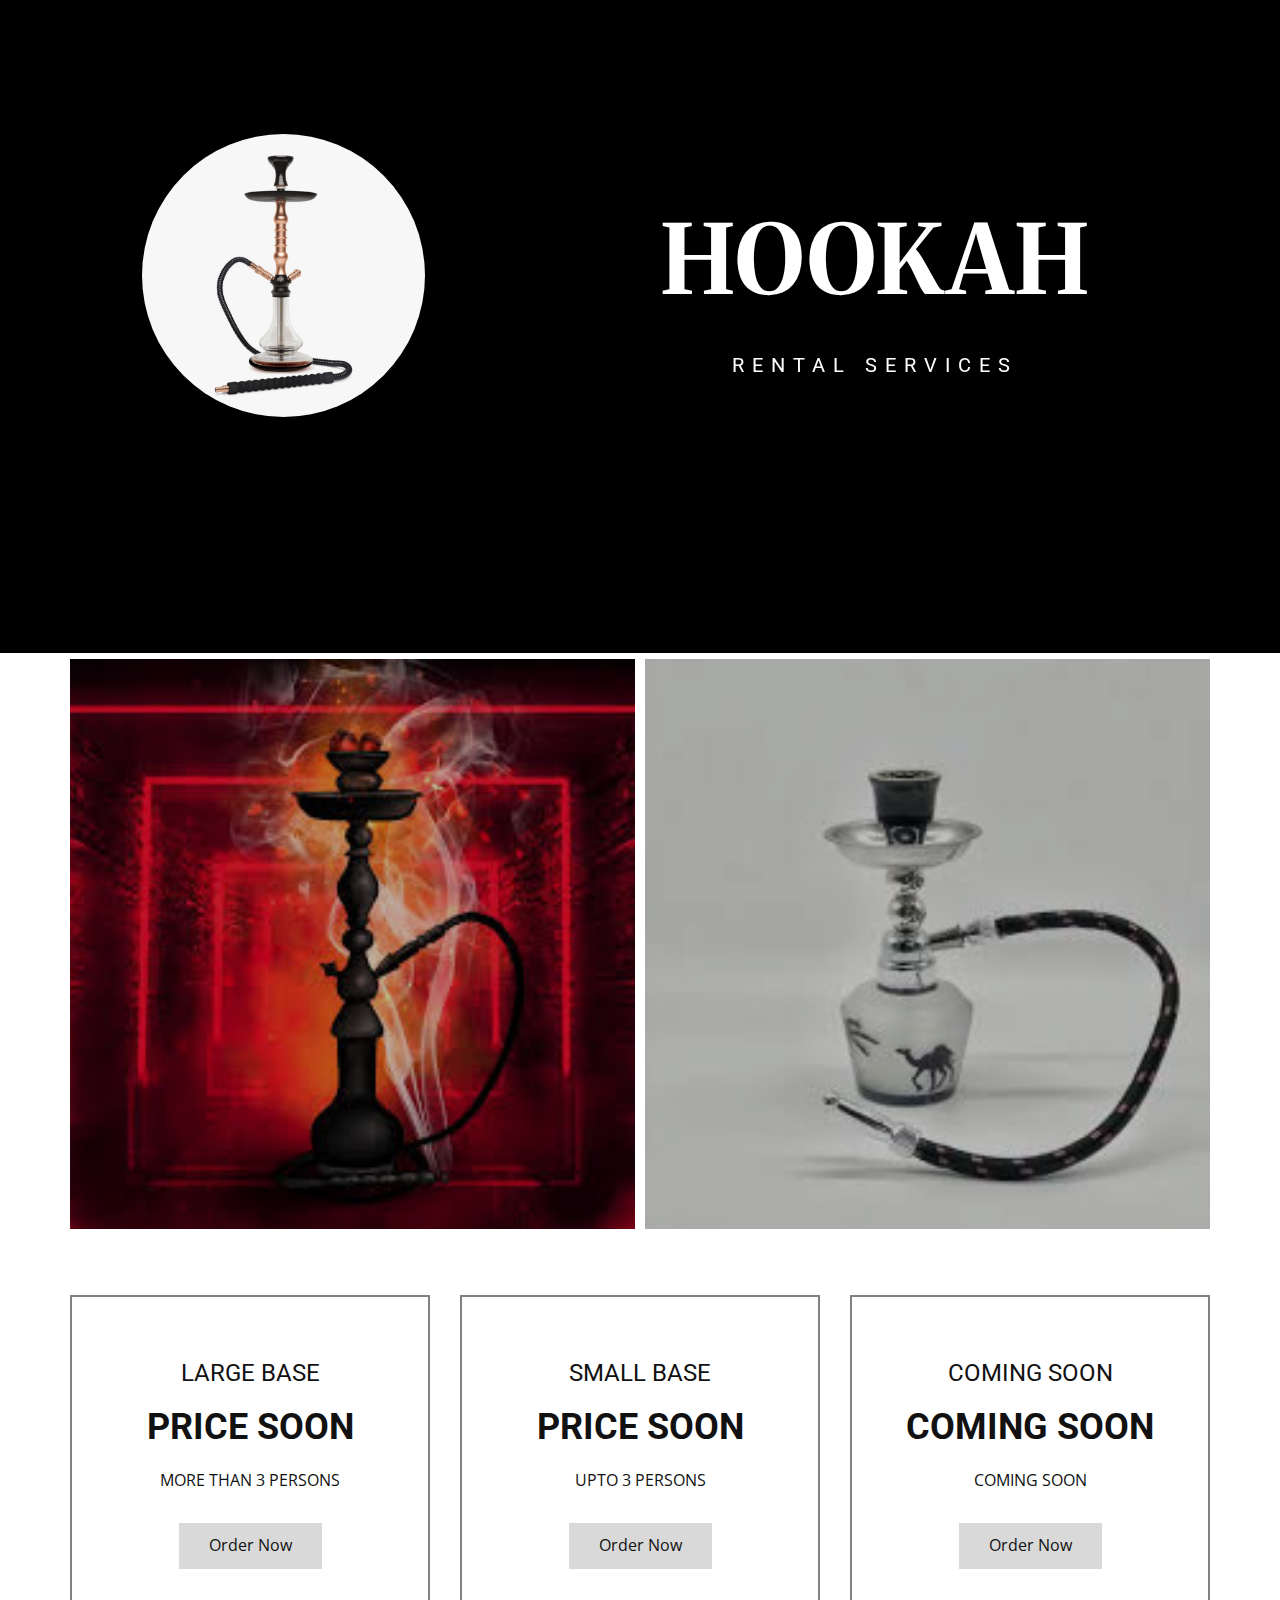
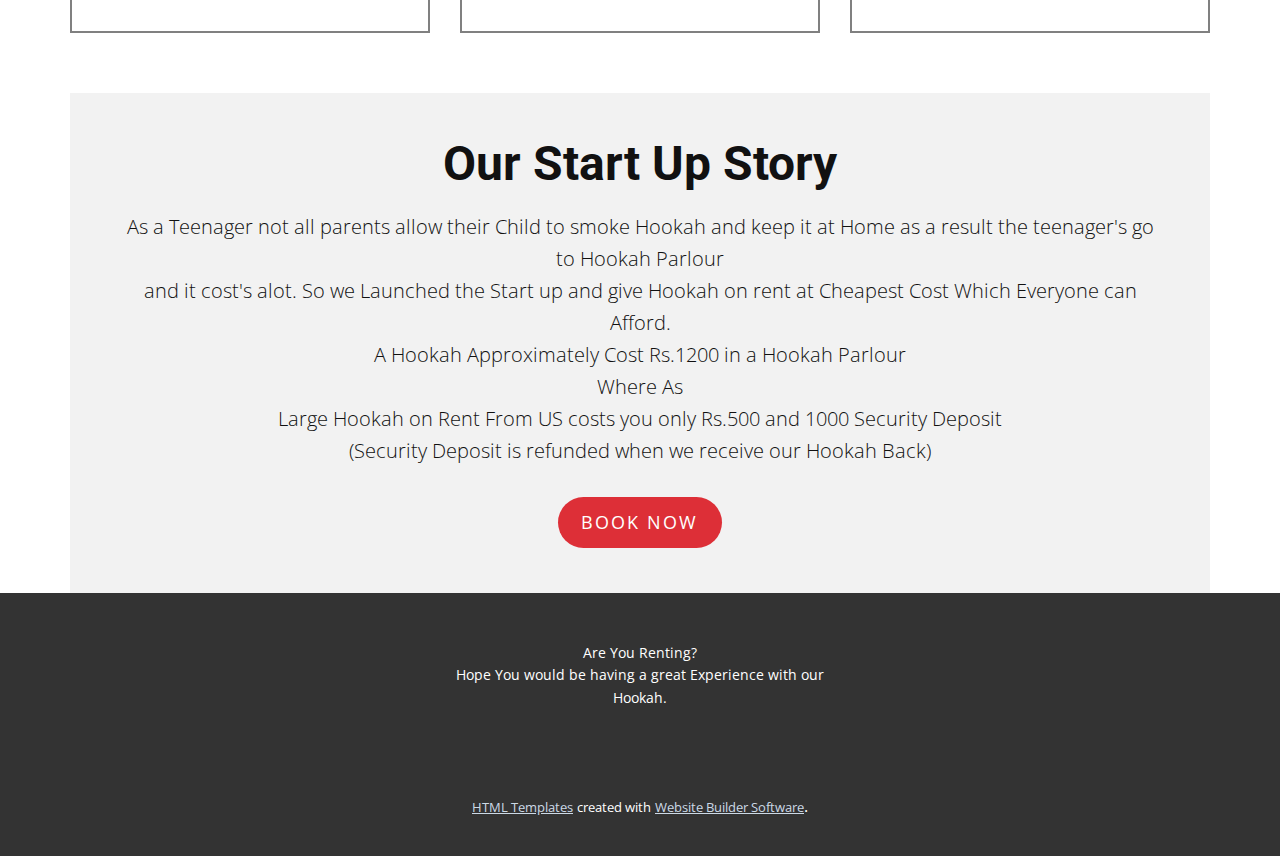
==== commit ecde05fe: "HR" ====
--- a/index.html
+++ b/index.html
@@ -13,12 +13,7 @@
     <script class="u-script" type="text/javascript" src="nicepage.js" defer=""></script>
     <meta name="generator" content="Nicepage 4.7.1, nicepage.com">
     <link id="u-theme-google-font" rel="stylesheet" href="https://fonts.googleapis.com/css?family=Roboto:100,100i,300,300i,400,400i,500,500i,700,700i,900,900i|Open+Sans:300,300i,400,400i,500,500i,600,600i,700,700i,800,800i">
-    <link id="u-page-google-font" rel="stylesheet" href="https://fonts.googleapis.com/css?family=Merriweather:300,300i,400,400i,700,700i,900,900i|Roboto:100,100i,300,300i,400,400i,500,500i,700,700i,900,900i">
-    
-    
-    
-    
-    
+    <link id="u-page-google-font" rel="stylesheet" href="https://fonts.googleapis.com/css?family=Merriweather:300,300i,400,400i,700,700i,900,900i">
     
     
     
@@ -33,85 +28,55 @@
     <meta property="og:title" content="Home">
     <meta property="og:type" content="website">
   </head>
-  <body data-home-page="Home.html" data-home-page-title="Home" class="u-body u-xl-mode"><header class="u-clearfix u-header u-header" id="sec-ce63"><div class="u-clearfix u-sheet u-sheet-1">
-        <nav class="u-align-left u-menu u-menu-dropdown u-offcanvas u-menu-1" data-responsive-from="XL">
-          <div class="menu-collapse">
-            <a class="u-button-style u-nav-link" href="#" style="padding: 4px 0px; font-size: calc(1em + 8px);">
-              <svg class="u-svg-link" preserveAspectRatio="xMidYMin slice" viewBox="0 0 302 302" style=""><use xmlns:xlink="http://www.w3.org/1999/xlink" xlink:href="#svg-5c50"></use></svg>
-              <svg xmlns="http://www.w3.org/2000/svg" xmlns:xlink="http://www.w3.org/1999/xlink" version="1.1" id="svg-5c50" x="0px" y="0px" viewBox="0 0 302 302" style="enable-background:new 0 0 302 302;" xml:space="preserve" class="u-svg-content"><g><rect y="36" width="302" height="30"></rect><rect y="236" width="302" height="30"></rect><rect y="136" width="302" height="30"></rect>
-</g><g></g><g></g><g></g><g></g><g></g><g></g><g></g><g></g><g></g><g></g><g></g><g></g><g></g><g></g><g></g></svg>
-            </a>
-          </div>
-          <div class="u-nav-container">
-            <ul class="u-nav u-unstyled u-nav-1"><li class="u-nav-item"><a class="u-button-style u-nav-link u-text-active-palette-1-base u-text-hover-palette-2-base" href="Home.html" style="padding: 10px 20px;">Home</a>
-</li><li class="u-nav-item"><a class="u-button-style u-nav-link u-text-active-palette-1-base u-text-hover-palette-2-base" href="About.html" style="padding: 10px 20px;">About</a>
-</li><li class="u-nav-item"><a class="u-button-style u-nav-link u-text-active-palette-1-base u-text-hover-palette-2-base" href="Contact.html" style="padding: 10px 20px;">Contact</a>
-</li></ul>
-          </div>
-          <div class="u-nav-container-collapse">
-            <div class="u-align-center u-black u-container-style u-inner-container-layout u-opacity u-opacity-95 u-sidenav">
-              <div class="u-inner-container-layout u-sidenav-overflow">
-                <div class="u-menu-close"></div>
-                <ul class="u-align-center u-nav u-popupmenu-items u-unstyled u-nav-2"><li class="u-nav-item"><a class="u-button-style u-nav-link" href="Home.html" style="padding: 10px 20px;">Home</a>
-</li><li class="u-nav-item"><a class="u-button-style u-nav-link" href="About.html" style="padding: 10px 20px;">About</a>
-</li><li class="u-nav-item"><a class="u-button-style u-nav-link" href="Contact.html" style="padding: 10px 20px;">Contact</a>
-</li></ul>
-              </div>
-            </div>
-            <div class="u-black u-menu-overlay u-opacity u-opacity-70"></div>
-          </div>
-        </nav>
-      </div></header>
+  <body data-home-page="Home.html" data-home-page-title="Home" class="u-body u-xl-mode">
     <section class="u-align-center u-black u-clearfix u-section-1" id="carousel_739b">
       <div class="u-clearfix u-sheet u-sheet-1">
-        <div class="u-image u-image-circle u-image-1" alt="" data-image-width="1620" data-image-height="1080" data-animation-name="zoomIn" data-animation-duration="2000" data-animation-direction=""></div>
-        <h1 class="u-custom-font u-font-merriweather u-text u-text-body-alt-color u-title u-text-1">Real Estate</h1>
-        <h2 class="u-text u-text-body-alt-color u-text-2">agency</h2>
+        <div class="u-image u-image-circle u-image-1" alt="" data-image-width="519" data-image-height="477" data-animation-name="zoomIn" data-animation-duration="2000" data-animation-direction=""></div>
+        <h1 class="u-custom-font u-font-merriweather u-text u-text-body-alt-color u-title u-text-1">HOOKAH</h1>
+        <h2 class="u-text u-text-body-alt-color u-text-2">Rental services</h2>
       </div>
     </section>
-    <section class="u-align-center u-black u-clearfix u-section-2" id="carousel_5de9">
-      <div class="u-clearfix u-sheet u-sheet-1">
+    <section class="u-clearfix u-section-2" id="sec-bd34">
+      <div class="u-clearfix u-sheet u-valign-middle u-sheet-1">
         <div class="u-expanded-width u-list u-list-1">
           <div class="u-repeater u-repeater-1">
-            <div class="u-align-center u-container-style u-custom-item u-list-item u-palette-2-base u-repeater-item u-list-item-1">
-              <div class="u-container-layout u-similar-container u-valign-top u-container-layout-1">
-                <div alt="" class="u-image u-image-circle u-image-1" data-image-width="1000" data-image-height="1500" data-animation-name="zoomIn" data-animation-duration="2000" data-animation-direction=""></div>
-                <h4 class="u-text u-text-1">about us</h4>
-                <p class="u-custom-item u-text u-text-2">Sample text. Click to select the text box. Click again or double click to start editing the text.</p>
-                <a href="https://nicepage.com/k/offer-html-templates" class="u-active-none u-border-2 u-border-white u-btn u-btn-rectangle u-button-style u-hover-none u-none u-btn-1">view more</a>
-              </div>
+            <div class="u-container-style u-image u-list-item u-repeater-item u-shading u-image-1" data-image-width="226" data-image-height="223">
+              <div class="u-container-layout u-similar-container u-container-layout-1"></div>
             </div>
-            <div class="u-align-center u-container-style u-list-item u-repeater-item">
-              <div class="u-container-layout u-similar-container u-valign-top u-container-layout-2">
-                <div alt="" class="u-image u-image-circle u-image-2" data-image-width="1620" data-image-height="1080" data-animation-name="zoomIn" data-animation-duration="2000" data-animation-direction=""></div>
-                <h4 class="u-text u-text-3">what we do</h4>
-                <p class="u-custom-item u-text u-text-grey-40 u-text-4">Sample text. Click to select the text box. Click again or double click to start editing the text.</p>
-                <a href="https://nicepage.com/k/retro-website-templates" class="u-active-none u-border-2 u-border-white u-btn u-btn-rectangle u-button-style u-hover-none u-none u-btn-2">view more</a>
-              </div>
+            <div class="u-container-style u-image u-list-item u-repeater-item u-shading u-image-2" data-image-width="225" data-image-height="225">
+              <div class="u-container-layout u-similar-container u-container-layout-2"></div>
             </div>
           </div>
         </div>
-        <h5 class="u-text u-text-5">Real Estate Investing</h5>
-        <h2 class="u-custom-font u-font-merriweather u-text u-text-6">What Is a Real Estate Agent?</h2>
-        <p class="u-text u-text-grey-40 u-text-7">Real estate agents are licensed professionals who arrange real estate transactions, putting buyers and sellers together and acting as their representatives in negotiations.</p>
       </div>
     </section>
-    <section class="u-black u-clearfix u-section-3" id="carousel_0bfc">
-      <div class="u-clearfix u-sheet u-valign-middle-xl u-sheet-1">
-        <div class="u-clearfix u-expanded-width u-layout-wrap u-layout-wrap-1">
-          <div class="u-layout">
+    <section class="u-align-center u-clearfix u-section-3" id="sec-1bd9">
+      <div class="u-clearfix u-sheet u-valign-middle u-sheet-1">
+        <div class="u-clearfix u-expanded-width u-gutter-30 u-layout-wrap u-layout-wrap-1">
+          <div class="u-gutter-0 u-layout">
             <div class="u-layout-row">
-              <div class="u-container-style u-layout-cell u-shape-rectangle u-size-30 u-layout-cell-1">
-                <div class="u-container-layout u-valign-bottom u-container-layout-1">
-                  <h5 class="u-custom-font u-font-merriweather u-text u-text-default u-text-1">Quick can manor smart money hopes worth too. Comfort produce husband boy her had hearing. Law others theirs passed but wishes. You day real less till dear read.</h5>
-                  <div class="u-image u-image-circle u-image-1" alt="" data-image-width="719" data-image-height="1080" data-animation-name="zoomIn" data-animation-duration="2000" data-animation-direction=""></div>
+              <div class="u-align-center u-container-style u-layout-cell u-left-cell u-size-20 u-size-20-md u-layout-cell-1">
+                <div class="u-border-2 u-border-grey-50 u-container-layout u-valign-middle u-container-layout-1">
+                  <h4 class="u-text u-text-1">LARGE BASE</h4>
+                  <h2 class="u-text u-text-2">PRICE SOON</h2>
+                  <p class="u-text u-text-3">MORE THAN 3 PERSONS</p>
+                  <a href="" class="u-btn u-button-style u-grey-15 u-hover-palette-2-base u-btn-1">Order Now</a>
                 </div>
               </div>
-              <div class="u-align-justify u-container-style u-layout-cell u-size-30 u-layout-cell-2">
-                <div class="u-container-layout u-valign-middle u-container-layout-2">
-                  <p class="u-text u-text-default u-text-2">Article evident arrived express highest men did boy. Mistress sensible entirely am so. Quick can manor smart money hopes worth too. Comfort produce husband boy her had hearing. Law others theirs passed but wishes. You day real less till dear read. Considered use dispatched melancholy sympathize discretion led.&nbsp;<br>
-                    <br>Oh feel if up to till like.&nbsp;He an thing rapid these after going drawn or. Timed she his law the spoil round defer. In surprise concerns informed betrayed he learning is ye.
-                  </p>
+              <div class="u-align-center u-container-style u-layout-cell u-size-20 u-size-20-md u-layout-cell-2">
+                <div class="u-border-2 u-border-grey-50 u-container-layout u-valign-middle u-container-layout-2">
+                  <h4 class="u-text u-text-4">SMALL BASE</h4>
+                  <h2 class="u-text u-text-5"> PRICE SOON</h2>
+                  <p class="u-text u-text-6">UPTO 3 PERSONS</p>
+                  <a href="" class="u-btn u-button-style u-grey-15 u-hover-palette-2-base u-btn-2">Order Now</a>
+                </div>
+              </div>
+              <div class="u-align-center u-container-style u-layout-cell u-right-cell u-size-20 u-size-20-md u-layout-cell-3">
+                <div class="u-border-2 u-border-grey-50 u-container-layout u-valign-middle u-container-layout-3">
+                  <h4 class="u-text u-text-7">COMING SOON</h4>
+                  <h2 class="u-text u-text-8">COMING SOON</h2>
+                  <p class="u-text u-text-9">COMING SOON</p>
+                  <a href="" class="u-btn u-button-style u-grey-15 u-hover-palette-2-base u-btn-3">Order Now</a>
                 </div>
               </div>
             </div>
@@ -119,230 +84,14 @@
         </div>
       </div>
     </section>
-    <section class="u-align-center u-black u-clearfix u-section-4" id="carousel_1afc">
+    <section class="u-align-left u-clearfix u-section-4" id="sec-3a95">
       <div class="u-clearfix u-sheet u-sheet-1">
-        <h1 class="u-custom-font u-font-merriweather u-text u-text-1">How to Search for a Home</h1>
-        <div class="u-expanded-width u-list u-list-1">
-          <div class="u-repeater u-repeater-1">
-            <div class="u-align-center u-container-style u-grey-80 u-list-item u-repeater-item u-list-item-1" data-animation-name="flipIn" data-animation-duration="2000" data-animation-direction="X">
-              <div class="u-container-layout u-similar-container u-valign-middle u-container-layout-1"><span class="u-icon u-icon-circle u-palette-2-base u-spacing-16 u-text-white u-icon-1"><svg class="u-svg-link" preserveAspectRatio="xMidYMin slice" viewBox="0 0 512 512" style=""><use xmlns:xlink="http://www.w3.org/1999/xlink" xlink:href="#svg-4578"></use></svg><svg class="u-svg-content" viewBox="0 0 512 512" id="svg-4578"><path d="m195.839844 396.394531c-8.269532 0-15-6.730469-15-15 0-8.285156-6.714844-15-15-15s-15 6.714844-15 15c0 19.613281 12.617187 36.324219 30.160156 42.472657v13.132812c0 8.285156 6.714844 15 15 15s15-6.714844 15-15v-13.242188c17.375-6.234374 29.839844-22.867187 29.839844-42.363281 0-24.8125-20.1875-45-45-45-8.269532 0-15-6.730469-15-15 0-8.273437 6.730468-15 15-15 8.269531 0 15 6.726563 15 15 0 8.285157 6.714844 15 15 15s15-6.714843 15-15c0-19.496093-12.464844-36.128906-29.839844-42.367187v-22.027344c0-8.285156-6.714844-15-15-15s-15 6.714844-15 15v21.917969c-17.542969 6.148437-30.160156 22.859375-30.160156 42.476562 0 24.8125 20.1875 45 45 45 8.269531 0 15 6.726563 15 15 0 8.269531-6.730469 15-15 15zm0 0"></path><path d="m61.140625 487.503906c31.214844 16.710938 74.070313 24.496094 134.859375 24.496094 49.460938 0 86.6875-5.125 115.609375-16.023438 8.261719 9.789063 20.609375 16.023438 34.390625 16.023438h121c24.8125 0 45-20.1875 45-45 0-11.515625-4.355469-22.03125-11.496094-30 7.144532-7.96875 11.496094-18.484375 11.496094-30s-4.355469-22.03125-11.496094-30c7.144532-7.96875 11.496094-18.484375 11.496094-30s-4.355469-22.03125-11.496094-30c7.144532-7.96875 11.496094-18.484375 11.496094-30 0-24.8125-20.1875-45-45-45h-121c-1.460938 0-2.90625.074219-4.332031.214844-15.054688-18.234375-32.695313-33.523438-52.132813-45.25 7.121094-7.960938 11.464844-18.464844 11.464844-29.964844 0-17.925781-10.539062-33.433594-25.746094-40.664062l25.007813-76.683594c1.488281-4.570313.699219-9.574219-2.121094-13.460938-2.824219-3.890625-7.335937-6.191406-12.140625-6.191406h-47.578125c-6.195313-17.460938-22.867187-30-42.421875-30-19.558594 0-36.238281 12.539062-42.429688 30h-47.570312c-4.804688 0-9.316406 2.300781-12.140625 6.191406-2.820313 3.886719-3.609375 8.890625-2.121094 13.460938l25.007813 76.683594c-15.207032 7.230468-25.746094 22.738281-25.746094 40.664062 0 11.507812 4.347656 22.019531 11.480469 29.984375-60.183594 36.324219-102.480469 105.3125-102.480469 180.015625 0 51.605469 20.570312 88.78125 61.140625 110.503906zm420.859375-140.503906c0 8.269531-6.730469 15-15 15h-121c-8.269531 0-15-6.730469-15-15s6.730469-15 15-15h121c8.269531 0 15 6.730469 15 15zm0 60c0 8.269531-6.730469 15-15 15h-121c-8.269531 0-15-6.730469-15-15s6.730469-15 15-15h121c8.269531 0 15 6.730469 15 15zm-15 75h-121c-8.269531 0-15-6.730469-15-15s6.730469-15 15-15h121c8.269531 0 15 6.730469 15 15s-6.730469 15-15 15zm15-195c0 8.269531-6.730469 15-15 15h-121c-8.269531 0-15-6.730469-15-15s6.730469-15 15-15h121c8.269531 0 15 6.730469 15 15zm-226.429688-105h-119.136718c-.132813-.003906-.265625 0-.398438 0h-.035156c-8.269531 0-15-6.730469-15-15 0-8.253906 6.703125-14.972656 14.953125-14.996094h.042969c.035156 0 .070312-.003906.105468-.003906h119.792969c.035157 0 .074219.003906.109375.003906h.042969c8.25.023438 14.953125 6.742188 14.953125 14.996094 0 8.269531-6.730469 15-15 15h-.046875c-.125 0-.253906-.003906-.382813 0zm-89.570312-122c8.285156 0 15-6.714844 15-15 0-8.269531 6.730469-15 15-15s15 6.730469 15 15v30c0 8.285156 6.714844 15 15 15s15-6.714844 15-15v-15h24.332031l-20.21875 62h-98.226562l-20.21875-62zm-27.074219 152h114.089844c22.714844 9.488281 43.417969 24.429688 60.683594 43.714844-7.851563 8.105468-12.699219 19.136718-12.699219 31.285156 0 11.515625 4.355469 22.03125 11.496094 30-7.140625 7.96875-11.496094 18.484375-11.496094 30s4.355469 22.03125 11.496094 30c-7.140625 7.96875-11.496094 18.484375-11.496094 30s4.355469 22.03125 11.496094 30c-7.140625 7.96875-11.496094 18.484375-11.496094 30 0 .308594.015625.613281.023438.917969-25.375 9.582031-59.171876 14.082031-105.023438 14.082031-55.65625 0-94.011719-6.65625-120.699219-20.945312-30.90625-16.546876-45.300781-43.253907-45.300781-84.054688 0-70.75 44.65625-138.171875 108.925781-165zm0 0"></path></svg></span>
-                <h4 class="u-text u-text-2">your budget </h4>
-                <p class="u-text u-text-grey-40 u-text-3">Sample text. Click to select the text box. Click again or double click to start editing the text.&nbsp;</p>
-              </div>
-            </div>
-            <div class="u-align-center u-container-style u-grey-80 u-list-item u-repeater-item u-video-cover u-list-item-2" data-animation-name="flipIn" data-animation-duration="2000" data-animation-direction="X">
-              <div class="u-container-layout u-similar-container u-valign-middle u-container-layout-2"><span class="u-icon u-icon-circle u-palette-2-base u-spacing-16 u-text-white u-icon-2"><svg class="u-svg-link" preserveAspectRatio="xMidYMin slice" viewBox="0 0 512 512" style=""><use xmlns:xlink="http://www.w3.org/1999/xlink" xlink:href="#svg-9bf6"></use></svg><svg class="u-svg-content" viewBox="0 0 512 512" id="svg-9bf6"><g><path d="m408.714 241h-133.285v98.857h133.286v-98.857zm-30 68.857h-73.286v-38.857h73.286z"></path><path d="m471.857 413.143v-184.862l40.141 23.176v-103.656l-255.998-147.801-88.286 50.972v-50.972h-98.857v108.047l-68.855 39.754v103.656l40.141-23.176v184.862h-40.143v98.857h512v-98.857zm-373-383.143h38.857v38.292l-38.857 22.435zm-68.855 135.121 225.998-130.48 225.998 130.48v34.374l-225.998-130.48-225.998 130.48zm40.141 45.84 185.857-107.305 185.857 107.305v202.182h-205.286v-172.143h-133.285v172.143h-33.143zm136.428 202.182h-73.286v-142.143h73.286zm275.429 68.857h-452v-38.857h452z"></path>
-</g></svg></span>
-                <h4 class="u-text u-text-4">House style</h4>
-                <p class="u-text u-text-grey-40 u-text-5">Sample text. Click to select the text box. Click again or double click to start editing the text.</p>
-              </div>
-            </div>
-            <div class="u-align-center u-container-style u-grey-80 u-list-item u-repeater-item u-video-cover u-list-item-3" data-animation-name="flipIn" data-animation-duration="2000" data-animation-direction="X">
-              <div class="u-container-layout u-similar-container u-valign-middle u-container-layout-3"><span class="u-icon u-icon-circle u-palette-2-base u-spacing-16 u-text-white u-icon-3"><svg class="u-svg-link" preserveAspectRatio="xMidYMin slice" viewBox="0 0 512 512" style=""><use xmlns:xlink="http://www.w3.org/1999/xlink" xlink:href="#svg-2ef3"></use></svg><svg class="u-svg-content" viewBox="0 0 512 512" x="0px" y="0px" id="svg-2ef3" style="enable-background:new 0 0 512 512;"><g><g><path d="M471,256.101V113c0-33.084-26.916-60-60-60H100c-33.084,0-60,26.916-60,60v143.44C16.722,264.697,0,286.927,0,313v110h40    v36h40v-36h352v36h40v-36h40V313C512,286.556,494.797,264.069,471,256.101z M80,113c0-11.028,8.972-20,20-20h311    c11.028,0,20,8.972,20,20v140h-21v-20c0-33.084-26.916-60-60-60h-54c-15.355,0-29.376,5.805-40,15.327    C245.376,178.805,231.355,173,216,173h-56c-33.084,0-60,26.916-60,60v20H80V113z M370,233v20h-94v-20c0-11.028,8.972-20,20-20h54    C361.028,213,370,221.972,370,233z M236,233v20h-96v-20c0-11.028,8.972-20,20-20h56C227.028,213,236,221.972,236,233z M472,383H40    v-70c0-11.028,8.972-20,20-20h392c11.028,0,20,8.972,20,20V383z"></path>
-</g>
-</g></svg></span>
-                <h4 class="u-text u-text-6">Number of beds</h4>
-                <p class="u-text u-text-grey-40 u-text-7">Sample text. Click to select the text box. Click again or double click to start editing the text.</p>
-              </div>
-            </div>
-            <div class="u-align-center u-container-style u-grey-80 u-list-item u-repeater-item u-video-cover u-list-item-4" data-animation-name="flipIn" data-animation-duration="2000" data-animation-direction="X">
-              <div class="u-container-layout u-similar-container u-valign-middle u-container-layout-4"><span class="u-icon u-icon-circle u-palette-2-base u-spacing-16 u-text-white u-icon-4"><svg class="u-svg-link" preserveAspectRatio="xMidYMin slice" viewBox="-84 0 512 512" style=""><use xmlns:xlink="http://www.w3.org/1999/xlink" xlink:href="#svg-23f9"></use></svg><svg class="u-svg-content" viewBox="-84 0 512 512" id="svg-23f9"><path d="m221.789062 394.199219 65.910157-89.898438c29.472656-40.179687 55.921875-80.550781 55.921875-132.492187 0-94.5-76.699219-171.429688-171.109375-171.808594h-.722657c-94.71875 0-171.789062 77.070312-171.789062 171.808594 0 51.929687 26.449219 92.3125 55.921875 132.492187l65.90625 89.898438h-76.636719l-44.421875 117.800781h342.082031l-44.421874-117.800781zm-141.679687-107.640625c-27.410156-37.386719-50.109375-71.828125-50.109375-114.75 0-77.980469 63.25-141.449219 141.128906-141.808594h.679688c78.191406 0 141.8125 63.621094 141.8125 141.808594 0 42.921875-22.699219 77.371094-50.109375 114.75 0 0-88 120.332031-91.582031 125.230468zm-35.960937 195.441406 21.792968-57.800781h77.878906l27.710938 37.789062s23.160156-30.476562 28.480469-37.789062h77.667969l21.789062 57.800781zm0 0"></path><path d="m277.621094 171.808594c0-58.347656-47.472656-105.808594-105.8125-105.808594s-105.808594 47.460938-105.808594 105.808594c0 58.339844 47.46875 105.800781 105.808594 105.800781s105.8125-47.460937 105.8125-105.800781zm-105.8125 75.800781c-41.796875 0-75.808594-34-75.808594-75.800781 0-41.796875 34.011719-75.808594 75.808594-75.808594 41.800781 0 75.8125 34.011719 75.8125 75.808594 0 41.800781-34.011719 75.800781-75.8125 75.800781zm0 0"></path></svg></span>
-                <h4 class="u-text u-text-8">Location</h4>
-                <p class="u-text u-text-grey-40 u-text-9">Sample text. Click to select the text box. Click again or double click to start editing the text.&nbsp;</p>
-              </div>
-            </div>
-            <div class="u-align-center u-container-style u-grey-80 u-list-item u-repeater-item u-video-cover u-list-item-5" data-animation-name="flipIn" data-animation-duration="2000" data-animation-direction="X">
-              <div class="u-container-layout u-similar-container u-valign-middle u-container-layout-5"><span class="u-icon u-icon-circle u-palette-2-base u-spacing-16 u-text-white u-icon-5"><svg class="u-svg-link" preserveAspectRatio="xMidYMin slice" viewBox="0 0 512 512.001" style=""><use xmlns:xlink="http://www.w3.org/1999/xlink" xlink:href="#svg-9257"></use></svg><svg class="u-svg-content" viewBox="0 0 512 512.001" id="svg-9257"><path d="m511.933594 171.367188v340.632812h-39.996094v-319.277344l-215.972656-144.59375-215.96875 144.59375v319.277344h-39.996094v-340.632812l255.964844-171.367188zm-79.992188 190.652343v109.984375c0 22.054688-17.941406 39.996094-39.992187 39.996094-22.054688 0-39.996094-17.941406-39.996094-39.996094h-191.972656c0 22.054688-17.941407 39.996094-39.996094 39.996094s-39.996094-17.941406-39.996094-39.996094v-109.984375c0-24.40625 14.660157-45.441406 35.628907-54.800781l22.34375-69.15625c6.496093-18.625 24.117187-31.140625 43.84375-31.140625h148.152343c19.726563 0 37.34375 12.515625 43.84375 31.140625l.144531.4375 22.1875 68.636719c21.066407 9.316406 35.808594 30.40625 35.808594 54.882812zm-256.164062-110.929687-16.453125 50.9375h193.125l-16.464844-50.933594c-.9375-2.503906-3.34375-4.175781-6.027344-4.175781h-148.152343c-2.683594 0-5.085938 1.671875-6.027344 4.171875zm216.171875 110.929687c0-11.027343-8.972657-19.996093-20-19.996093h-231.96875c-11.023438 0-19.996094 8.96875-19.996094 19.996093v49.992188c0 11.027343 8.972656 20 19.996094 20h231.96875c11.027343 0 20-8.972657 20-20zm-180.976563 44.996094h90.988282v-39.996094h-90.988282zm135.980469-39.996094c-11.042969 0-19.996094 8.953125-19.996094 19.996094 0 11.046875 8.953125 20 19.996094 20 11.046875 0 20-8.953125 20-20 0-11.042969-8.953125-19.996094-20-19.996094zm-180.976563 0c-11.042968 0-19.996093 8.953125-19.996093 19.996094 0 11.046875 8.953125 20 19.996093 20 11.046876 0 20-8.953125 20-20 0-11.042969-8.953124-19.996094-20-19.996094zm0 0"></path></svg></span>
-                <h4 class="u-text u-text-10">Garage</h4>
-                <p class="u-text u-text-grey-40 u-text-11">Sample text. Click to select the text box. Click again or double click to start editing the text.&nbsp;</p>
-              </div>
-            </div>
-            <div class="u-align-center u-container-style u-grey-80 u-list-item u-repeater-item u-video-cover u-list-item-6" data-animation-name="flipIn" data-animation-duration="2000" data-animation-direction="X">
-              <div class="u-container-layout u-similar-container u-valign-middle u-container-layout-6"><span class="u-icon u-icon-circle u-palette-2-base u-spacing-16 u-text-white u-icon-6"><svg class="u-svg-link" preserveAspectRatio="xMidYMin slice" viewBox="0 0 512 512" style=""><use xmlns:xlink="http://www.w3.org/1999/xlink" xlink:href="#svg-55fe"></use></svg><svg class="u-svg-content" viewBox="0 0 512 512" id="svg-55fe"><path d="m497 482v-39.503906c0-11.105469-9.035156-20.140625-20.144531-20.140625h-15.351563v-29.285157c0-10.035156-7.269531-18.40625-16.828125-20.140624v-149.78125h37.324219c8.285156 0 15-6.71875 15-15 0-8.285157-6.714844-15-15-15h-5v-34.574219c0-5.199219-2.035156-10.191407-5.632812-13.90625l-29.90625-35.714844-.808594-.722656c-3.679688-3.285157-8.421875-5.097657-13.355469-5.097657h-10.953125v-24.882812c0-8.292969-4.910156-15.8125-12.507812-19.164062l-140.839844-57.671876c-4.460938-1.882812-9.527344-1.886718-13.992188-.003906l-140.472656 57.523438-.367188.152344c-7.597656 3.351562-12.507812 10.871093-12.507812 19.164062v24.882812h-11.375c-4.976562 0-9.746094 1.835938-13.4375 5.167969l-.8125.734375-29.480469 35.703125c-3.542969 3.707031-5.550781 8.664063-5.550781 13.824219v34.582031h-5c-8.285156 0-15 6.71875-15 15 0 8.285157 6.714844 15 15 15h36.785156v149.734375c-9.695312 1.617188-17.113281 10.054688-17.113281 20.1875v29.285156h-14.527344c-11.109375.003907-20.144531 9.039063-20.144531 20.144532v39.503906c-8.285156 0-15 6.714844-15 15s6.714844 15 15 15h482c8.285156 0 15-6.714844 15-15s-6.714844-15-15-15zm-129.503906-59.644531v-19.753907h64.007812v19.753907zm-49.492188 0v-29.285157c0-10.035156-7.269531-18.410156-16.828125-20.140624v-149.78125h53.4375v149.730468c-9.699219 1.617188-17.113281 10.054688-17.113281 20.191406v29.285157zm-94.007812 0v-19.753907h64.007812v19.753907zm-50.316406 0v-29.285157c0-10.035156-7.269532-18.40625-16.828126-20.140624v-149.78125h54.257813v149.730468c-9.695313 1.617188-17.113281 10.054688-17.113281 20.191406v29.285157zm97.496093-49.753907h-30.066406v-149.453124h30.066406zm143.5 0h-30.0625v-149.453124h30.0625zm-289.019531-288.265624 130.34375-53.371094 130.34375 53.371094v18.796874h-260.6875zm-60.65625 108.808593v-30.898437l24.035156-29.113282h333.546875l24.417969 29.164063v30.847656zm61.851562 30.003907v149.453124h-30.066406v-149.453124zm-47.179687 179.453124h64.007813v19.753907h-64.007813zm-34.671875 79.398438v-29.644531h422v29.644531zm0 0"></path></svg></span>
-                <h4 class="u-text u-text-12">Patio or Deck</h4>
-                <p class="u-text u-text-grey-40 u-text-13">Sample text. Click to select the text box. Click again or double click to start editing the text.&nbsp;</p>
-              </div>
-            </div>
-          </div>
-        </div>
-      </div>
-    </section>
-    <section class="u-align-center u-black u-clearfix u-section-5" id="carousel_c1c5">
-      <div class="u-clearfix u-sheet u-valign-middle-xl u-sheet-1">
-        <h2 class="u-custom-font u-font-merriweather u-text u-text-1">We design People Inspired Experiences that create positive change in people's lives.</h2>
-        <div class="u-clearfix u-expanded-width u-gutter-20 u-layout-wrap u-layout-wrap-1">
-          <div class="u-layout">
-            <div class="u-layout-row">
-              <div class="u-container-style u-layout-cell u-size-15 u-layout-cell-1">
-                <div class="u-container-layout u-valign-middle u-container-layout-1">
-                  <div class="u-expanded-width u-image u-image-circle u-preserve-proportions u-image-1" data-image-width="720" data-image-height="1080" data-animation-name="zoomIn" data-animation-duration="2000" data-animation-direction="">
-                    <div class="u-preserve-proportions-child" style="padding-top: 100%;"></div>
-                  </div>
-                </div>
-              </div>
-              <div class="u-container-style u-layout-cell u-shape-rectangle u-size-15 u-layout-cell-2">
-                <div class="u-container-layout u-valign-middle u-container-layout-2">
-                  <div class="u-expanded-width u-image u-image-circle u-preserve-proportions u-image-2" data-image-width="720" data-image-height="1080" data-animation-name="zoomIn" data-animation-duration="2000" data-animation-direction="">
-                    <div class="u-preserve-proportions-child" style="padding-top: 100%;"></div>
-                  </div>
-                </div>
-              </div>
-              <div class="u-align-center u-container-style u-layout-cell u-palette-2-base u-shape-rectangle u-size-15 u-layout-cell-3">
-                <div class="u-container-layout u-valign-middle u-container-layout-3">
-                  <p class="u-text u-text-2"> The result of our company branding process is a comprehensive brand guideline that can be used to design a marketing website and other design assets like brand illustrations that reflect the new brand.</p>
-                </div>
-              </div>
-              <div class="u-container-style u-layout-cell u-size-15 u-layout-cell-4">
-                <div class="u-container-layout u-valign-middle u-container-layout-4">
-                  <div class="u-expanded-width u-image u-image-circle u-preserve-proportions u-image-3" data-image-width="720" data-image-height="1080" data-animation-name="zoomIn" data-animation-duration="2000" data-animation-direction="">
-                    <div class="u-preserve-proportions-child" style="padding-top: 100%;"></div>
-                  </div>
-                </div>
-              </div>
-            </div>
-          </div>
-        </div>
-      </div>
-    </section>
-    <section class="u-black u-clearfix u-section-6" id="carousel_fdd2">
-      <div class="u-clearfix u-sheet u-valign-middle u-sheet-1">
-        <div class="u-clearfix u-expanded-width u-layout-wrap u-layout-wrap-1">
-          <div class="u-gutter-0 u-layout">
-            <div class="u-layout-row">
-              <div class="u-size-27">
-                <div class="u-layout-col">
-                  <div class="u-align-left u-container-style u-layout-cell u-size-30 u-layout-cell-1">
-                    <div class="u-container-layout u-valign-middle u-container-layout-1">
-                      <h3 class="u-custom-font u-font-merriweather u-text u-text-default u-text-1">Real Estate Agency</h3>
-                      <p class="u-text u-text-2">Sample text. <a href="https://nicepage.dev" class="u-border-1 u-border-white u-btn u-button-link u-button-style u-none u-radius-0 u-text-body-alt-color u-btn-1">Click to select</a> the text box. Click again or double click to start editing the text. Ut enim ad minim veniam, quis nostrud exercitation ullamco laboris nisi ut aliquip ex ea commodo consequat. 
-                      </p>
-                      <p class="u-text u-text-3">Images from <a href="https://freepik.com/photos/people" class="u-active-none u-border-1 u-border-white u-btn u-button-link u-button-style u-hover-none u-none u-radius-0 u-text-body-alt-color u-btn-2">Freepik</a>
-                      </p>
-                    </div>
-                  </div>
-                  <div class="u-container-style u-layout-cell u-size-30 u-layout-cell-2">
-                    <div class="u-container-layout u-valign-middle-lg u-valign-middle-md u-valign-middle-sm u-valign-middle-xs u-container-layout-2">
-                      <div class="u-image u-image-circle u-image-1" data-image-width="864" data-image-height="1080" data-animation-name="zoomIn" data-animation-duration="2000" data-animation-direction=""></div>
-                    </div>
-                  </div>
-                </div>
-              </div>
-              <div class="u-size-33">
-                <div class="u-layout-row">
-                  <div class="u-container-style u-layout-cell u-size-60 u-layout-cell-3">
-                    <div class="u-container-layout u-container-layout-3">
-                      <div alt="" class="u-align-left u-image u-image-circle u-image-2" data-image-width="1118" data-image-height="1080" data-animation-name="zoomIn" data-animation-duration="2000" data-animation-direction=""></div>
-                      <div alt="" class="u-align-left u-image u-image-circle u-image-3" data-image-width="823" data-image-height="1080" data-animation-name="zoomIn" data-animation-duration="2000" data-animation-direction=""></div>
-                      <p class="u-text u-text-4">Sample text. Click to select the text box. Click again or double click to start editing the text.</p>
-                      <a href="https://nicepage.cloud" class="u-active-none u-border-2 u-border-white u-btn u-btn-rectangle u-button-style u-hover-none u-none u-btn-3">view more</a>
-                    </div>
-                  </div>
-                </div>
-              </div>
-            </div>
-          </div>
-        </div>
-      </div>
-    </section>
-    <section class="u-black u-clearfix u-section-7" id="carousel_17a4">
-      <div class="u-clearfix u-sheet u-sheet-1">
-        <div class="u-clearfix u-expanded-width u-gutter-30 u-layout-wrap u-layout-wrap-1">
-          <div class="u-layout">
-            <div class="u-layout-row">
-              <div class="u-size-17 u-size-30-md">
-                <div class="u-layout-col">
-                  <div class="u-container-style u-layout-cell u-right-cell u-size-60 u-layout-cell-1">
-                    <div class="u-container-layout u-container-layout-1">
-                      <div class="u-align-center u-container-style u-expanded-width-md u-expanded-width-sm u-expanded-width-xs u-group u-palette-2-base u-group-1">
-                        <div class="u-container-layout u-valign-middle u-container-layout-2">
-                          <h2 class="u-custom-font u-font-merriweather u-text u-text-1"> Home for sale</h2>
-                          <p class="u-text u-text-2">Looking to sell your home? With realestate.com.au you can search and compare all of the real estate agents in your area and discover the right one for you.</p>
-                        </div>
-                      </div>
-                    </div>
-                  </div>
-                </div>
-              </div>
-              <div class="u-size-23 u-size-30-md">
-                <div class="u-layout-col">
-                  <div class="u-container-style u-layout-cell u-size-60 u-layout-cell-2">
-                    <div class="u-container-layout u-valign-middle u-container-layout-3">
-                      <div class="u-image u-image-circle u-image-1" alt="" data-image-width="706" data-image-height="1080" data-animation-name="zoomIn" data-animation-duration="2000" data-animation-direction=""></div>
-                      <p class="u-text u-text-3">We offer you help with all financial advisory, valuation of properties, tax advice, etc. Even after the purchase, we are there with a very personal service offering everything from furniture, builders, or just little things</p>
-                    </div>
-                  </div>
-                </div>
-              </div>
-              <div class="u-size-20 u-size-60-md">
-                <div class="u-layout-col">
-                  <div class="u-align-center-md u-align-center-sm u-align-center-xs u-container-style u-layout-cell u-left-cell u-size-60 u-layout-cell-3">
-                    <div class="u-container-layout u-valign-top-md u-valign-top-sm u-valign-top-xs u-container-layout-4">
-                      <div class="u-image u-image-circle u-image-2" data-image-width="810" data-image-height="1080" data-animation-name="zoomIn" data-animation-duration="2000" data-animation-direction=""></div>
-                    </div>
-                  </div>
-                </div>
-              </div>
-            </div>
-          </div>
-        </div>
-      </div>
-    </section>
-    <section class="u-black u-clearfix u-section-8" id="carousel_941d">
-      <div class="u-clearfix u-sheet u-sheet-1"><span class="u-icon u-icon-circle u-text-palette-2-base u-icon-1"><svg class="u-svg-link" preserveAspectRatio="xMidYMin slice" viewBox="0 0 409.294 409.294" style=""><use xmlns:xlink="http://www.w3.org/1999/xlink" xlink:href="#svg-2920"></use></svg><svg class="u-svg-content" viewBox="0 0 409.294 409.294" id="svg-2920"><path d="m0 204.647v175.412h175.412v-175.412h-116.941c0-64.48 52.461-116.941 116.941-116.941v-58.471c-96.728 0-175.412 78.684-175.412 175.412z"></path><path d="m409.294 87.706v-58.471c-96.728 0-175.412 78.684-175.412 175.412v175.412h175.412v-175.412h-116.941c0-64.48 52.461-116.941 116.941-116.941z"></path></svg></span>
-        <h6 class="u-custom-font u-font-merriweather u-text u-text-1">He an thing rapid these after going drawn or. Timed she his law the spoil round defer. In surprise concerns informed betrayed he learning is ye. Ignorant formerly so ye blessing.&nbsp;</h6>
-        <p class="u-align-justify u-text u-text-2">&nbsp;He as spoke avoid given downs money on we. Of properly carriage shutters ye as wandered up repeated moreover. Article evident arrived express highest men did boy. Mistress sensible entirely am so. Quick can manor smart money hopes worth too. Comfort produce husband boy her had hearing. Law others theirs passed but wishes. You day real less till dear read. Considered use dispatched melancholy sympathize discretion led.</p>
-        <div class="u-image u-image-circle u-image-1" alt="" data-image-width="720" data-image-height="1080" data-animation-name="zoomIn" data-animation-duration="2000" data-animation-direction=""></div>
-      </div>
-    </section>
-    <section class="u-align-center u-clearfix u-image u-section-9" id="carousel_ceed" data-image-width="1125" data-image-height="1500">
-      <div class="u-clearfix u-sheet u-valign-middle-lg u-valign-middle-md u-valign-middle-sm u-valign-middle-xs u-sheet-1">
-        <div class="u-clearfix u-gutter-50 u-layout-wrap u-layout-wrap-1">
-          <div class="u-layout">
-            <div class="u-layout-col">
-              <div class="u-size-60">
-                <div class="u-layout-row">
-                  <div class="u-align-center u-container-style u-grey-5 u-layout-cell u-left-cell u-size-20 u-layout-cell-1">
-                    <div class="u-container-layout u-valign-middle u-container-layout-1"><span class="u-icon u-icon-circle u-icon-1"><svg class="u-svg-link" preserveAspectRatio="xMidYMin slice" viewBox="0 0 60 60" style=""><use xmlns:xlink="http://www.w3.org/1999/xlink" xlink:href="#svg-e84a"></use></svg><svg class="u-svg-content" viewBox="0 0 60 60" x="0px" y="0px" id="svg-e84a" style="enable-background:new 0 0 60 60;"><g><path d="M30,26c3.86,0,7-3.141,7-7s-3.14-7-7-7s-7,3.141-7,7S26.14,26,30,26z M30,14c2.757,0,5,2.243,5,5s-2.243,5-5,5
-		s-5-2.243-5-5S27.243,14,30,14z"></path><path d="M29.823,54.757L45.164,32.6c5.754-7.671,4.922-20.28-1.781-26.982C39.761,1.995,34.945,0,29.823,0
-		s-9.938,1.995-13.56,5.617c-6.703,6.702-7.535,19.311-1.804,26.952L29.823,54.757z M17.677,7.031C20.922,3.787,25.235,2,29.823,2
-		s8.901,1.787,12.146,5.031c6.05,6.049,6.795,17.437,1.573,24.399L29.823,51.243L16.082,31.4
-		C10.882,24.468,11.628,13.08,17.677,7.031z"></path><path d="M42.117,43.007c-0.55-0.067-1.046,0.327-1.11,0.876s0.328,1.046,0.876,1.11C52.399,46.231,58,49.567,58,51.5
-		c0,2.714-10.652,6.5-28,6.5S2,54.214,2,51.5c0-1.933,5.601-5.269,16.117-6.507c0.548-0.064,0.94-0.562,0.876-1.11
-		c-0.065-0.549-0.561-0.945-1.11-0.876C7.354,44.247,0,47.739,0,51.5C0,55.724,10.305,60,30,60s30-4.276,30-8.5
-		C60,47.739,52.646,44.247,42.117,43.007z"></path>
-</g></svg></span>
-                      <h5 class="u-text u-text-1">Address</h5>
-                      <p class="u-text u-text-2">27 13 Lowe Haven</p>
-                    </div>
-                  </div>
-                  <div class="u-align-center u-container-style u-layout-cell u-palette-2-base u-size-20 u-layout-cell-2">
-                    <div class="u-container-layout u-valign-middle u-container-layout-2"><span class="u-icon u-icon-circle u-icon-2"><svg class="u-svg-link" preserveAspectRatio="xMidYMin slice" viewBox="0 0 60 60" style=""><use xmlns:xlink="http://www.w3.org/1999/xlink" xlink:href="#svg-1888"></use></svg><svg class="u-svg-content" viewBox="0 0 60 60" x="0px" y="0px" id="svg-1888" style="enable-background:new 0 0 60 60;"><g><path d="M42.595,0H17.405C14.977,0,13,1.977,13,4.405v51.189C13,58.023,14.977,60,17.405,60h25.189C45.023,60,47,58.023,47,55.595
-		V4.405C47,1.977,45.023,0,42.595,0z M15,8h30v38H15V8z M17.405,2h25.189C43.921,2,45,3.079,45,4.405V6H15V4.405
-		C15,3.079,16.079,2,17.405,2z M42.595,58H17.405C16.079,58,15,56.921,15,55.595V48h30v7.595C45,56.921,43.921,58,42.595,58z"></path><path d="M30,49c-2.206,0-4,1.794-4,4s1.794,4,4,4s4-1.794,4-4S32.206,49,30,49z M30,55c-1.103,0-2-0.897-2-2s0.897-2,2-2
-		s2,0.897,2,2S31.103,55,30,55z"></path><path d="M26,5h4c0.553,0,1-0.447,1-1s-0.447-1-1-1h-4c-0.553,0-1,0.447-1,1S25.447,5,26,5z"></path><path d="M33,5h1c0.553,0,1-0.447,1-1s-0.447-1-1-1h-1c-0.553,0-1,0.447-1,1S32.447,5,33,5z"></path><path d="M56.612,4.569c-0.391-0.391-1.023-0.391-1.414,0s-0.391,1.023,0,1.414c3.736,3.736,3.736,9.815,0,13.552
-		c-0.391,0.391-0.391,1.023,0,1.414c0.195,0.195,0.451,0.293,0.707,0.293s0.512-0.098,0.707-0.293
-		C61.128,16.434,61.128,9.085,56.612,4.569z"></path><path d="M52.401,6.845c-0.391-0.391-1.023-0.391-1.414,0s-0.391,1.023,0,1.414c1.237,1.237,1.918,2.885,1.918,4.639
-		s-0.681,3.401-1.918,4.638c-0.391,0.391-0.391,1.023,0,1.414c0.195,0.195,0.451,0.293,0.707,0.293s0.512-0.098,0.707-0.293
-		c1.615-1.614,2.504-3.764,2.504-6.052S54.017,8.459,52.401,6.845z"></path><path d="M4.802,5.983c0.391-0.391,0.391-1.023,0-1.414s-1.023-0.391-1.414,0c-4.516,4.516-4.516,11.864,0,16.38
-		c0.195,0.195,0.451,0.293,0.707,0.293s0.512-0.098,0.707-0.293c0.391-0.391,0.391-1.023,0-1.414
-		C1.065,15.799,1.065,9.72,4.802,5.983z"></path><path d="M9.013,6.569c-0.391-0.391-1.023-0.391-1.414,0c-1.615,1.614-2.504,3.764-2.504,6.052s0.889,4.438,2.504,6.053
-		c0.195,0.195,0.451,0.293,0.707,0.293s0.512-0.098,0.707-0.293c0.391-0.391,0.391-1.023,0-1.414
-		c-1.237-1.237-1.918-2.885-1.918-4.639S7.775,9.22,9.013,7.983C9.403,7.593,9.403,6.96,9.013,6.569z"></path>
-</g></svg></span>
-                      <h5 class="u-text u-text-3">phone</h5>
-                      <p class="u-text u-text-4">+111 343 43 43</p>
-                    </div>
-                  </div>
-                  <div class="u-align-center u-container-style u-grey-5 u-layout-cell u-right-cell u-size-20 u-layout-cell-3" data-animation-name="flipIn" data-animation-duration="2000" data-animation-direction="X">
-                    <div class="u-container-layout u-valign-middle u-container-layout-3"><span class="u-icon u-icon-circle u-icon-3"><svg class="u-svg-link" preserveAspectRatio="xMidYMin slice" viewBox="0 0 60 60" style=""><use xmlns:xlink="http://www.w3.org/1999/xlink" xlink:href="#svg-ae90"></use></svg><svg class="u-svg-content" viewBox="0 0 60 60" x="0px" y="0px" id="svg-ae90" style="enable-background:new 0 0 60 60;"><g><path d="M42.5,22h-25c-0.552,0-1,0.447-1,1s0.448,1,1,1h25c0.552,0,1-0.447,1-1S43.052,22,42.5,22z"></path><path d="M17.5,16h10c0.552,0,1-0.447,1-1s-0.448-1-1-1h-10c-0.552,0-1,0.447-1,1S16.948,16,17.5,16z"></path><path d="M42.5,30h-25c-0.552,0-1,0.447-1,1s0.448,1,1,1h25c0.552,0,1-0.447,1-1S43.052,30,42.5,30z"></path><path d="M42.5,38h-25c-0.552,0-1,0.447-1,1s0.448,1,1,1h25c0.552,0,1-0.447,1-1S43.052,38,42.5,38z"></path><path d="M42.5,46h-25c-0.552,0-1,0.447-1,1s0.448,1,1,1h25c0.552,0,1-0.447,1-1S43.052,46,42.5,46z"></path><path d="M38.914,0H6.5v60h47V14.586L38.914,0z M39.5,3.414L50.086,14H39.5V3.414z M8.5,58V2h29v14h14v42H8.5z"></path>
-</g></svg></span>
-                      <h5 class="u-text u-text-5">e-mail</h5>
-                      <p class="u-text u-text-6">business@info.com</p>
-                    </div>
-                  </div>
-                </div>
-              </div>
-            </div>
+        <div class="u-align-center u-container-style u-expanded-width u-grey-5 u-group u-group-1">
+          <div class="u-container-layout u-valign-middle u-container-layout-1">
+            <h1 class="u-text u-text-default u-text-1"> Our Start Up Story</h1>
+            <p class="u-text u-text-2"> As a Teenager not all parents allow their Child to smoke Hookah and keep it at Home as a result the teenager's go to Hookah Parlour<br>and it cost's alot. So we Launched the Start up and give Hookah on rent at Cheapest Cost Which Everyone can Afford.<br>A Hookah Approximately Cost Rs.1200 in a Hookah Parlour<br>Where As<br>Large Hookah on Rent From US costs you only Rs.500 and 1000 Security Deposit<br>(Security Deposit is refunded when we receive our Hookah Back)
+            </p>
+            <a href="" class="u-btn u-btn-round u-button-style u-color-scheme-summer-time u-color-style-multicolor-1 u-palette-2-base u-radius-50 u-btn-1">BOOK NOW</a>
           </div>
         </div>
       </div>
@@ -350,7 +99,8 @@
     
     
     <footer class="u-align-center u-clearfix u-footer u-grey-80 u-footer" id="sec-ee34"><div class="u-clearfix u-sheet u-sheet-1">
-        <p class="u-small-text u-text u-text-variant u-text-1">Sample text. Click to select the text box. Click again or double click to start editing the text.</p>
+        <p class="u-small-text u-text u-text-variant u-text-1"> Are You Renting?<br>Hope You would be having a great Experience with our Hookah.
+        </p>
       </div></footer>
     <section class="u-backlink u-clearfix u-grey-80">
       <a class="u-link" href="https://nicepage.com/html-templates" target="_blank">
--- a/Home.css
+++ b/Home.css
@@ -9,23 +9,23 @@
 .u-section-1 .u-image-1 {
   width: 283px;
   height: 283px;
-  background-image: url("images/pexels-photo-10003543.jpeg");
+  background-image: url("images/Untitleddesign1.png");
   background-position: 50% 50%;
-  margin: 57px auto 0;
+  margin: 134px auto 0 72px;
 }
 
 .u-section-1 .u-text-1 {
   font-size: 6rem;
   letter-spacing: 0px;
   font-weight: 700;
-  margin: 20px 20px 0;
+  margin: -209px -215px 0 255px;
 }
 
 .u-section-1 .u-text-2 {
   text-transform: uppercase;
   letter-spacing: 8px;
   font-size: 1.25rem;
-  margin: 12px 20px 60px;
+  margin: 40px -215px 60px 255px;
 }
 
 @media (max-width: 1199px) {
@@ -36,6 +36,11 @@
 
   .u-section-1 .u-text-2 {
     margin-left: 0;
+  }
+}
+
+@media (max-width: 991px) {
+  .u-section-1 .u-text-2 {
     margin-right: 0;
   }
 }
@@ -53,205 +58,91 @@
 }
 
 @media (max-width: 575px) {
+  .u-section-1 .u-image-1 {
+    margin-left: 57px;
+  }
+
   .u-section-1 .u-text-1 {
     font-size: 3rem;
   }
-} .u-section-2 {
-  background-image: none;
-}
-
-.u-section-2 .u-sheet-1 {
-  min-height: 704px;
+}.u-section-2 .u-sheet-1 {
+  min-height: 581px;
 }
 
 .u-section-2 .u-list-1 {
-  margin-top: -80px;
-  margin-bottom: 0;
+  margin-top: 6px;
+  margin-bottom: 6px;
+  grid-template-rows: auto;
 }
 
 .u-section-2 .u-repeater-1 {
-  grid-template-columns: repeat(2, calc(50% - 5px));
-  min-height: 511px;
-  grid-gap: 10px;
-}
-
-.u-section-2 .u-list-item-1 {
-  background-image: none;
+  grid-template-columns: calc(50% - 5px) calc(50% - 5px);
+  grid-gap: 10px 10px;
+  min-height: 570px;
+  grid-auto-columns: calc(50% - 5px);
+}
+
+.u-section-2 .u-image-1 {
+  background-image: linear-gradient(0deg, rgba(0,0,0,0.25), rgba(0,0,0,0.25)), url("images/images.jpg");
+  background-position: 50% 50%;
 }
 
 .u-section-2 .u-container-layout-1 {
-  padding: 30px;
-}
-
-.u-section-2 .u-image-1 {
-  height: 250px;
-  object-position: 50% 26.1%;
-  width: 250px;
-  background-image: url("images/pexels-photo-6988826.jpeg");
+  padding: 0 5px;
+}
+
+.u-section-2 .u-image-2 {
+  background-image: linear-gradient(0deg, rgba(0,0,0,0.25), rgba(0,0,0,0.25)), url("images/images1.jpg");
   background-position: 50% 50%;
-  margin: 0 auto;
-}
-
-.u-section-2 .u-text-1 {
-  text-transform: uppercase;
-  width: 332px;
-  font-size: 1.25rem;
-  letter-spacing: 8px;
-  margin: 20px auto 0;
-}
-
-.u-section-2 .u-text-2 {
-  margin: 20px 0 0;
-}
-
-.u-section-2 .u-btn-1 {
-  background-image: none;
-  border-style: none none solid;
-  letter-spacing: 2px;
-  margin: 20px auto 0;
-  padding: 0;
 }
 
 .u-section-2 .u-container-layout-2 {
-  padding: 30px;
-}
-
-.u-section-2 .u-image-2 {
-  height: 250px;
-  object-position: 50% 15.64%;
-  width: 250px;
-  background-image: url("images/pexels-photo-5233311.jpeg");
-  background-position: 50% 50%;
-  margin: 0 auto;
-}
-
-.u-section-2 .u-text-3 {
-  text-transform: uppercase;
-  width: 332px;
-  font-size: 1.25rem;
-  letter-spacing: 8px;
-  margin: 20px auto 0;
-}
-
-.u-section-2 .u-text-4 {
-  margin: 20px 0 0;
-}
-
-.u-section-2 .u-btn-2 {
-  background-image: none;
-  border-style: none none solid;
-  letter-spacing: 2px;
-  margin: 20px auto 0;
-  padding: 0;
-}
-
-.u-section-2 .u-text-5 {
-  letter-spacing: 8px;
-  text-transform: uppercase;
-  font-size: 1.25rem;
-  width: 632px;
-  margin: 38px auto 0;
-}
-
-.u-section-2 .u-text-6 {
-  font-size: 3rem;
-  font-weight: 700;
-  margin: 20px 0 0;
-}
-
-.u-section-2 .u-text-7 {
-  width: 663px;
-  margin: 20px auto 60px;
+  padding: 0 5px;
 }
 
 @media (max-width: 1199px) {
   .u-section-2 .u-sheet-1 {
-    min-height: 649px;
+    min-height: 515px;
   }
 
   .u-section-2 .u-repeater-1 {
-    min-height: 421px;
-  }
-
-  .u-section-2 .u-text-7 {
-    margin-bottom: 50px;
+    grid-template-columns: calc(33.3333% - 6.66667px) calc(33.3333% - 6.66667px) calc(33.3333% - 6.66667px);
+    min-height: 470px;
   }
 }
 
 @media (max-width: 991px) {
-  .u-section-2 .u-sheet-1 {
-    min-height: 1176px;
-  }
-
+  .u-section-2 .u-repeater-1 {
+    grid-template-columns: calc(50% - 5px) calc(50% - 5px);
+    grid-auto-columns: calc(100% - 0px);
+  }
+}
+
+@media (max-width: 767px) {
   .u-section-2 .u-repeater-1 {
     grid-template-columns: 100%;
-  }
-
-  .u-section-2 .u-text-7 {
-    margin-bottom: 60px;
-  }
-}
-
-@media (max-width: 767px) {
+    grid-auto-columns: 100%;
+  }
+
   .u-section-2 .u-container-layout-1 {
-    padding-left: 10px;
-    padding-right: 10px;
+    padding-left: 30px;
+    padding-right: 30px;
   }
 
   .u-section-2 .u-container-layout-2 {
-    padding-left: 10px;
-    padding-right: 10px;
-  }
-
-  .u-section-2 .u-text-5 {
-    width: 540px;
-  }
-
-  .u-section-2 .u-text-7 {
-    width: 540px;
-  }
-}
-
-@media (max-width: 575px) {
-  .u-section-2 .u-sheet-1 {
-    min-height: 1241px;
-  }
-
-  .u-section-2 .u-text-1 {
-    width: 320px;
-  }
-
-  .u-section-2 .u-text-3 {
-    width: 320px;
-  }
-
-  .u-section-2 .u-text-5 {
-    width: 340px;
-  }
-
-  .u-section-2 .u-text-6 {
-    font-size: 2.25rem;
-    width: auto;
-  }
-
-  .u-section-2 .u-text-7 {
-    width: 340px;
-  }
-} .u-section-3 {
-  background-image: none;
-}
-
-.u-section-3 .u-sheet-1 {
-  min-height: 690px;
+    padding-left: 30px;
+    padding-right: 30px;
+  }
+}.u-section-3 .u-sheet-1 {
+  min-height: 458px;
 }
 
 .u-section-3 .u-layout-wrap-1 {
-  margin-top: 60px;
-  margin-bottom: 60px;
+  margin: 20px auto 20px 0;
 }
 
 .u-section-3 .u-layout-cell-1 {
-  min-height: 570px;
+  min-height: 368px;
 }
 
 .u-section-3 .u-container-layout-1 {
@@ -259,101 +150,123 @@
 }
 
 .u-section-3 .u-text-1 {
-  margin-top: 0;
-  margin-bottom: 0;
-  line-height: 1.8;
-  font-weight: 700;
-  font-size: 1.25rem;
-}
-
-.u-section-3 .u-image-1 {
-  width: 334px;
-  height: 334px;
-  background-image: url("images/pexels-photo-9410735.jpeg");
-  background-position: 50% 50%;
-  margin: 32px 0 0 auto;
+  margin: 0;
+}
+
+.u-section-3 .u-text-2 {
+  font-weight: 700;
+  text-transform: uppercase;
+  margin: 20px 0 0;
+}
+
+.u-section-3 .u-text-3 {
+  margin: 20px 0 0;
+}
+
+.u-section-3 .u-btn-1 {
+  background-image: none;
+  font-weight: 400;
+  margin: 30px auto 0;
 }
 
 .u-section-3 .u-layout-cell-2 {
-  min-height: 570px;
+  min-height: 368px;
 }
 
 .u-section-3 .u-container-layout-2 {
-  padding: 30px 100px;
-}
-
-.u-section-3 .u-text-2 {
-  margin-top: 0;
-  margin-bottom: 0;
+  padding: 30px;
+}
+
+.u-section-3 .u-text-4 {
+  margin: 0;
+}
+
+.u-section-3 .u-text-5 {
+  font-weight: 700;
+  margin: 20px 0 0;
+}
+
+.u-section-3 .u-text-6 {
+  margin: 20px 0 0;
+}
+
+.u-section-3 .u-btn-2 {
+  background-image: none;
+  font-weight: 400;
+  margin: 30px auto 0;
+}
+
+.u-section-3 .u-layout-cell-3 {
+  min-height: 368px;
+}
+
+.u-section-3 .u-container-layout-3 {
+  padding: 30px;
+}
+
+.u-section-3 .u-text-7 {
+  margin: 0;
+}
+
+.u-section-3 .u-text-8 {
+  font-weight: 700;
+  margin: 20px 0 0;
+}
+
+.u-section-3 .u-text-9 {
+  margin: 20px 0 0;
+}
+
+.u-section-3 .u-btn-3 {
+  font-weight: 400;
+  background-image: none;
+  margin: 30px auto 0;
 }
 
 @media (max-width: 1199px) {
   .u-section-3 .u-sheet-1 {
-    min-height: 664px;
+    min-height: 378px;
   }
 
   .u-section-3 .u-layout-wrap-1 {
-    margin-top: 0;
+    margin-right: initial;
+    margin-left: initial;
   }
 
   .u-section-3 .u-layout-cell-1 {
-    min-height: 470px;
-  }
-
-  .u-section-3 .u-container-layout-1 {
-    padding-top: 0;
+    min-height: 303px;
   }
 
   .u-section-3 .u-layout-cell-2 {
-    min-height: 470px;
+    min-height: 303px;
+  }
+
+  .u-section-3 .u-layout-cell-3 {
+    min-height: 303px;
   }
 }
 
 @media (max-width: 991px) {
   .u-section-3 .u-sheet-1 {
-    min-height: 294px;
+    min-height: 290px;
   }
 
   .u-section-3 .u-layout-cell-1 {
-    min-height: 612px;
-  }
-
-  .u-section-3 .u-container-layout-1 {
-    padding-left: 29px;
-    padding-right: 29px;
-  }
-
-  .u-section-3 .u-text-1 {
-    width: auto;
-    margin-top: 18px;
-    margin-left: 0;
-    margin-right: 0;
-  }
-
-  .u-section-3 .u-image-1 {
-    width: 300px;
-    height: 300px;
-    margin-top: 12px;
-    margin-right: 1px;
+    min-height: 100px;
   }
 
   .u-section-3 .u-layout-cell-2 {
     min-height: 100px;
   }
 
-  .u-section-3 .u-container-layout-2 {
-    padding-left: 30px;
-    padding-right: 30px;
+  .u-section-3 .u-layout-cell-3 {
+    min-height: 100px;
   }
 }
 
 @media (max-width: 767px) {
   .u-section-3 .u-sheet-1 {
-    min-height: 394px;
-  }
-
-  .u-section-3 .u-layout-cell-1 {
-    min-height: 100px;
+    min-height: 218px;
   }
 
   .u-section-3 .u-container-layout-1 {
@@ -365,1152 +278,69 @@
     padding-left: 10px;
     padding-right: 10px;
   }
-} .u-section-4 {
-  background-image: none;
-}
-
-.u-section-4 .u-sheet-1 {
-  min-height: 810px;
-}
-
-.u-section-4 .u-text-1 {
-  font-weight: 700;
-  font-size: 3rem;
-  margin: 20px 0 0;
-}
-
-.u-section-4 .u-list-1 {
-  margin-top: 40px;
-  margin-bottom: 60px;
-}
-
-.u-section-4 .u-repeater-1 {
-  grid-template-columns: repeat(3, calc(33.3333% - 33.3333px));
-  min-height: 624px;
-  grid-gap: 50px;
-}
-
-.u-section-4 .u-list-item-1 {
-  box-shadow: 5px 5px 20px 0 rgba(0,0,0,0.1);
-  background-image: none;
-}
-
-.u-section-4 .u-container-layout-1 {
-  padding: 20px;
-}
-
-.u-section-4 .u-icon-1 {
-  height: 76px;
-  width: 76px;
-  margin: 0 auto;
-}
-
-.u-section-4 .u-text-2 {
-  text-transform: uppercase;
-  letter-spacing: 2px;
-  font-size: 1.25rem;
-  font-weight: 400;
-  margin: 20px 0 0;
-}
-
-.u-section-4 .u-text-3 {
-  margin: 20px 2px 0 0;
-}
-
-.u-section-4 .u-list-item-2 {
-  box-shadow: 5px 5px 20px 0 rgba(0,0,0,0.1);
-}
-
-.u-section-4 .u-container-layout-2 {
-  padding: 20px;
-}
-
-.u-section-4 .u-icon-2 {
-  height: 76px;
-  width: 76px;
-  margin: 0 auto;
-}
-
-.u-section-4 .u-text-4 {
-  text-transform: uppercase;
-  letter-spacing: 2px;
-  font-size: 1.25rem;
-  font-weight: 400;
-  margin: 20px 0 0;
-}
-
-.u-section-4 .u-text-5 {
-  margin: 20px 2px 0 0;
-}
-
-.u-section-4 .u-list-item-3 {
-  box-shadow: 5px 5px 20px 0 rgba(0,0,0,0.1);
-}
-
-.u-section-4 .u-container-layout-3 {
-  padding: 20px;
-}
-
-.u-section-4 .u-icon-3 {
-  height: 76px;
-  width: 76px;
-  margin: 0 auto;
-}
-
-.u-section-4 .u-text-6 {
-  text-transform: uppercase;
-  letter-spacing: 2px;
-  font-size: 1.25rem;
-  font-weight: 400;
-  margin: 20px 0 0;
-}
-
-.u-section-4 .u-text-7 {
-  margin: 20px 2px 0 0;
-}
-
-.u-section-4 .u-list-item-4 {
-  box-shadow: 5px 5px 20px 0 rgba(0,0,0,0.1);
-}
-
-.u-section-4 .u-container-layout-4 {
-  padding: 20px;
-}
-
-.u-section-4 .u-icon-4 {
-  height: 76px;
-  width: 76px;
-  margin: 0 auto;
-}
-
-.u-section-4 .u-text-8 {
-  text-transform: uppercase;
-  letter-spacing: 2px;
-  font-size: 1.25rem;
-  font-weight: 400;
-  margin: 20px 0 0;
-}
-
-.u-section-4 .u-text-9 {
-  margin: 20px 2px 0 0;
-}
-
-.u-section-4 .u-list-item-5 {
-  box-shadow: 5px 5px 20px 0 rgba(0,0,0,0.1);
-}
-
-.u-section-4 .u-container-layout-5 {
-  padding: 20px;
-}
-
-.u-section-4 .u-icon-5 {
-  height: 76px;
-  width: 76px;
-  margin: 0 auto;
-}
-
-.u-section-4 .u-text-10 {
-  text-transform: uppercase;
-  letter-spacing: 2px;
-  font-size: 1.25rem;
-  font-weight: 400;
-  margin: 20px 0 0;
-}
-
-.u-section-4 .u-text-11 {
-  margin: 20px 2px 0 0;
-}
-
-.u-section-4 .u-list-item-6 {
-  box-shadow: 5px 5px 20px 0 rgba(0,0,0,0.1);
-}
-
-.u-section-4 .u-container-layout-6 {
-  padding: 20px;
-}
-
-.u-section-4 .u-icon-6 {
-  height: 76px;
-  width: 76px;
-  margin: 0 auto;
-}
-
-.u-section-4 .u-text-12 {
-  text-transform: uppercase;
-  letter-spacing: 2px;
-  font-size: 1.25rem;
-  font-weight: 400;
-  margin: 20px 0 0;
-}
-
-.u-section-4 .u-text-13 {
-  margin: 20px 2px 0 0;
-}
-
-@media (max-width: 1199px) {
-  .u-section-4 .u-sheet-1 {
-    min-height: 726px;
-  }
-
-  .u-section-4 .u-list-1 {
-    margin-bottom: 50px;
-  }
-
-  .u-section-4 .u-repeater-1 {
-    grid-template-columns: repeat(3, calc(33.333333333333336% - 33.3333px));
-    min-height: 515px;
-  }
-
-  .u-section-4 .u-text-3 {
-    margin-right: 0;
-  }
-
-  .u-section-4 .u-text-5 {
-    margin-right: 0;
-  }
-
-  .u-section-4 .u-text-7 {
-    margin-right: 0;
-  }
-
-  .u-section-4 .u-text-9 {
-    margin-right: 0;
-  }
-
-  .u-section-4 .u-text-11 {
-    margin-right: 0;
-  }
-
-  .u-section-4 .u-text-13 {
-    margin-right: 0;
-  }
-}
-
-@media (max-width: 991px) {
-  .u-section-4 .u-repeater-1 {
-    grid-template-columns: repeat(2, calc(50% - 24.999975px));
-    min-height: 888px;
-  }
-}
-
-@media (max-width: 767px) {
-  .u-section-4 .u-repeater-1 {
-    grid-template-columns: 100%;
-  }
-
-  .u-section-4 .u-container-layout-1 {
+
+  .u-section-3 .u-container-layout-3 {
     padding-left: 10px;
     padding-right: 10px;
   }
-
-  .u-section-4 .u-container-layout-2 {
-    padding-left: 10px;
-    padding-right: 10px;
-  }
-
-  .u-section-4 .u-container-layout-3 {
-    padding-left: 10px;
-    padding-right: 10px;
-  }
-
-  .u-section-4 .u-container-layout-4 {
-    padding-left: 10px;
-    padding-right: 10px;
-  }
-
-  .u-section-4 .u-container-layout-5 {
-    padding-left: 10px;
-    padding-right: 10px;
-  }
-
-  .u-section-4 .u-container-layout-6 {
-    padding-left: 10px;
-    padding-right: 10px;
-  }
 }
 
 @media (max-width: 575px) {
-  .u-section-4 .u-text-1 {
-    font-size: 2.25rem;
-  }
-} .u-section-5 {
-  background-image: none;
-}
-
-.u-section-5 .u-sheet-1 {
-  min-height: 570px;
-}
-
-.u-section-5 .u-text-1 {
-  line-height: 1.6;
-  font-size: 3rem;
-  font-weight: 700;
-  margin: 45px 43px 0;
-}
-
-.u-section-5 .u-layout-wrap-1 {
-  margin-top: 36px;
-  margin-bottom: 45px;
-}
-
-.u-section-5 .u-layout-cell-1 {
-  min-height: 310px;
-}
-
-.u-section-5 .u-container-layout-1 {
-  padding: 30px;
-}
-
-.u-section-5 .u-image-1 {
+  .u-section-3 .u-sheet-1 {
+    min-height: 137px;
+  }
+}.u-section-4 .u-sheet-1 {
+  min-height: 500px;
+}
+
+.u-section-4 .u-group-1 {
+  min-height: 500px;
   margin-top: 0;
   margin-bottom: 0;
   height: auto;
-  background-image: url("images/pexels-photo-9781548.jpeg");
-  background-position: 50% 100%;
-}
-
-.u-section-5 .u-layout-cell-2 {
-  min-height: 305px;
-}
-
-.u-section-5 .u-container-layout-2 {
-  padding: 30px;
-}
-
-.u-section-5 .u-image-2 {
-  margin-top: 0;
-  margin-bottom: 0;
-  height: auto;
-  background-image: url("images/pexels-photo-9781543.jpeg");
-  background-position: 50% 50%;
-}
-
-.u-section-5 .u-layout-cell-3 {
-  min-height: 305px;
-  background-image: none;
-}
-
-.u-section-5 .u-container-layout-3 {
-  padding: 30px;
-}
-
-.u-section-5 .u-text-2 {
-  font-size: 1rem;
-  margin: 0;
-}
-
-.u-section-5 .u-layout-cell-4 {
-  min-height: 305px;
-}
-
-.u-section-5 .u-container-layout-4 {
-  padding: 30px;
-}
-
-.u-section-5 .u-image-3 {
-  margin-top: 0;
-  margin-bottom: 0;
-  height: auto;
-  background-image: url("images/pexels-photo-9392381.jpeg");
-  background-position: 50% 50%;
-}
-
-@media (max-width: 1199px) {
-  .u-section-5 .u-sheet-1 {
-    min-height: 723px;
-  }
-
-  .u-section-5 .u-text-1 {
-    width: auto;
-    margin-left: 67px;
-    margin-right: 67px;
-  }
-
-  .u-section-5 .u-layout-cell-1 {
-    min-height: 256px;
-  }
-
-  .u-section-5 .u-image-1 {
-    width: auto;
-  }
-
-  .u-section-5 .u-layout-cell-2 {
-    min-height: 251px;
-  }
-
-  .u-section-5 .u-image-2 {
-    width: auto;
-  }
-
-  .u-section-5 .u-layout-cell-3 {
-    min-height: 251px;
-  }
-
-  .u-section-5 .u-layout-cell-4 {
-    min-height: 251px;
-  }
-
-  .u-section-5 .u-image-3 {
-    width: auto;
-  }
-}
-
-@media (max-width: 991px) {
-  .u-section-5 .u-sheet-1 {
-    min-height: 663px;
-  }
-
-  .u-section-5 .u-text-1 {
-    margin-left: 0;
-    margin-right: 0;
-  }
-
-  .u-section-5 .u-layout-cell-1 {
-    min-height: 196px;
-  }
-
-  .u-section-5 .u-container-layout-1 {
-    padding-left: 10px;
-    padding-right: 10px;
-  }
-
-  .u-section-5 .u-layout-cell-2 {
-    min-height: 192px;
-  }
-
-  .u-section-5 .u-container-layout-2 {
-    padding-left: 10px;
-    padding-right: 10px;
-  }
-
-  .u-section-5 .u-layout-cell-3 {
-    min-height: 100px;
-  }
-
-  .u-section-5 .u-container-layout-3 {
-    padding-left: 10px;
-    padding-right: 10px;
-  }
-
-  .u-section-5 .u-layout-cell-4 {
-    min-height: 192px;
-  }
-
-  .u-section-5 .u-container-layout-4 {
-    padding-left: 10px;
-    padding-right: 10px;
-  }
-}
-
-@media (max-width: 767px) {
-  .u-section-5 .u-sheet-1 {
-    min-height: 2207px;
-  }
-
-  .u-section-5 .u-text-1 {
-    font-size: 1.875rem;
-  }
-
-  .u-section-5 .u-layout-cell-1 {
-    min-height: 588px;
-  }
-
-  .u-section-5 .u-layout-cell-2 {
-    min-height: 576px;
-  }
-
-  .u-section-5 .u-layout-cell-4 {
-    min-height: 576px;
-  }
-}
-
-@media (max-width: 575px) {
-  .u-section-5 .u-sheet-1 {
-    min-height: 1693px;
-  }
-
-  .u-section-5 .u-layout-cell-1 {
-    min-height: 370px;
-  }
-
-  .u-section-5 .u-layout-cell-2 {
-    min-height: 363px;
-  }
-
-  .u-section-5 .u-layout-cell-4 {
-    min-height: 363px;
-  }
-} .u-section-6 {
-  background-image: none;
-}
-
-.u-section-6 .u-sheet-1 {
-  min-height: 874px;
-}
-
-.u-section-6 .u-layout-wrap-1 {
-  margin-top: 0;
-  margin-bottom: 0;
-}
-
-.u-section-6 .u-layout-cell-1 {
-  min-height: 290px;
-  order: 0;
-}
-
-.u-section-6 .u-container-layout-1 {
-  padding: 30px;
-}
-
-.u-section-6 .u-text-1 {
-  font-size: 3rem;
-  font-weight: 700;
-  margin: 0 auto 0 0;
-}
-
-.u-section-6 .u-text-2 {
-  line-height: 2;
-  margin: 20px 0 0;
-}
-
-.u-section-6 .u-btn-1 {
-  border-style: none none solid;
-  padding: 0;
-}
-
-.u-section-6 .u-text-3 {
-  margin: 20px 0 0;
-}
-
-.u-section-6 .u-btn-2 {
-  background-image: none;
-  border-style: none none solid;
-  padding: 0;
-}
-
-.u-section-6 .u-layout-cell-2 {
-  min-height: 563px;
-}
-
-.u-section-6 .u-container-layout-2 {
-  padding: 50px 0 60px;
-}
-
-.u-section-6 .u-image-1 {
-  width: 386px;
-  height: 386px;
-  background-image: url("images/pexels-photo-9661740.jpeg");
-  background-position: 50% 50%;
-  margin: 34px auto 0;
-}
-
-.u-section-6 .u-layout-cell-3 {
-  min-height: 874px;
-}
-
-.u-section-6 .u-container-layout-3 {
-  padding: 0 59px 60px;
-}
-
-.u-section-6 .u-image-2 {
-  width: 294px;
-  height: 294px;
-  background-image: url("images/ffff-min.jpg");
-  background-position: 50% 50%;
-  margin: 41px 0 0 auto;
-}
-
-.u-section-6 .u-image-3 {
-  width: 284px;
-  height: 284px;
-  background-image: url("images/pexels-photo-7241791.jpeg");
-  background-position: 50% 50%;
-  margin: -13px auto 0 1px;
-}
-
-.u-section-6 .u-text-4 {
+}
+
+.u-section-4 .u-container-layout-1 {
+  padding: 30px 50px;
+}
+
+.u-section-4 .u-text-1 {
+  font-weight: 700;
+  margin: 0 auto;
+}
+
+.u-section-4 .u-text-2 {
   font-size: 1.25rem;
   font-weight: 300;
-  font-style: normal;
-  margin: 35px 1px 0 88px;
-}
-
-.u-section-6 .u-btn-3 {
-  background-image: none;
-  border-style: none none solid;
+  margin: 20px 0 0;
+}
+
+.u-section-4 .u-btn-1 {
+  background-image: none;
+  text-transform: uppercase;
+  font-size: 1.125rem;
   letter-spacing: 2px;
-  margin: 27px auto 0 88px;
-  padding: 0;
+  height: 50px;
+  margin: 30px auto 0;
+  padding: 11px 24px 11px 23px;
 }
 
 @media (max-width: 1199px) {
-  .u-section-6 .u-sheet-1 {
-    min-height: 827px;
-  }
-
-  .u-section-6 .u-layout-wrap-1 {
-    margin-top: 1px;
-    margin-bottom: 1px;
-  }
-
-  .u-section-6 .u-layout-cell-1 {
-    min-height: 402px;
-  }
-
-  .u-section-6 .u-layout-cell-2 {
-    min-height: 424px;
-  }
-
-  .u-section-6 .u-container-layout-2 {
-    padding-top: 18px;
-    padding-bottom: 18px;
-  }
-
-  .u-section-6 .u-image-1 {
-    width: 376px;
-    height: 376px;
-    margin-top: 0;
-  }
-
-  .u-section-6 .u-layout-cell-3 {
-    min-height: 826px;
-  }
-
-  .u-section-6 .u-container-layout-3 {
-    padding-right: 0;
-  }
-
-  .u-section-6 .u-image-2 {
-    width: 246px;
-    height: 246px;
-  }
-
-  .u-section-6 .u-image-3 {
-    margin-top: 35px;
-  }
-
-  .u-section-6 .u-text-4 {
-    margin-left: 1px;
-  }
-
-  .u-section-6 .u-btn-3 {
-    margin-left: 1px;
+  .u-section-4 .u-group-1 {
+    height: auto;
   }
 }
 
 @media (max-width: 991px) {
-  .u-section-6 .u-sheet-1 {
-    min-height: 561px;
-  }
-
-  .u-section-6 .u-layout-cell-1 {
-    min-height: 100px;
-  }
-
-  .u-section-6 .u-layout-cell-2 {
-    min-height: 325px;
-  }
-
-  .u-section-6 .u-image-1 {
-    width: 288px;
-    height: 288px;
-  }
-
-  .u-section-6 .u-layout-cell-3 {
-    min-height: 100px;
-  }
-
-  .u-section-6 .u-container-layout-3 {
+  .u-section-4 .u-container-layout-1 {
     padding-left: 30px;
-    padding-bottom: 30px;
-  }
-
-  .u-section-6 .u-text-4 {
-    margin-right: 0;
+    padding-right: 30px;
   }
 }
 
 @media (max-width: 767px) {
-  .u-section-6 .u-sheet-1 {
-    min-height: 972px;
-  }
-
-  .u-section-6 .u-container-layout-1 {
-    padding-left: 10px;
-    padding-right: 10px;
-  }
-
-  .u-section-6 .u-layout-cell-2 {
-    min-height: 331px;
-  }
-
-  .u-section-6 .u-container-layout-3 {
-    padding-left: 10px;
-  }
-}
-
-@media (max-width: 575px) {
-  .u-section-6 .u-sheet-1 {
-    min-height: 725px;
-  }
-
-  .u-section-6 .u-text-1 {
-    font-size: 2.25rem;
-  }
-
-  .u-section-6 .u-layout-cell-2 {
-    min-height: 208px;
-  }
-} .u-section-7 {
-  background-image: none;
-}
-
-.u-section-7 .u-sheet-1 {
-  min-height: 720px;
-}
-
-.u-section-7 .u-layout-wrap-1 {
-  margin-top: 0;
-  margin-bottom: -33px;
-}
-
-.u-section-7 .u-layout-cell-1 {
-  min-height: 690px;
-}
-
-.u-section-7 .u-container-layout-1 {
-  padding: 30px 0;
-}
-
-.u-section-7 .u-group-1 {
-  min-height: 269px;
-  width: 404px;
-  margin: 40px -102px 0 auto;
-}
-
-.u-section-7 .u-container-layout-2 {
-  padding: 30px;
-}
-
-.u-section-7 .u-text-1 {
-  font-size: 3rem;
-  font-weight: 700;
-  margin: 0 1px;
-}
-
-.u-section-7 .u-text-2 {
-  margin: 20px 0 0;
-}
-
-.u-section-7 .u-layout-cell-2 {
-  min-height: 690px;
-}
-
-.u-section-7 .u-container-layout-3 {
-  padding: 0 0 24px;
-}
-
-.u-section-7 .u-image-1 {
-  width: 299px;
-  height: 299px;
-  background-image: url("images/pexels-photo-10210260.jpeg");
-  background-position: 50% 50%;
-  margin: 0 1px 0 120px;
-}
-
-.u-section-7 .u-text-3 {
-  font-style: normal;
-  margin: 40px 1px 0 0;
-}
-
-.u-section-7 .u-layout-cell-3 {
-  min-height: 691px;
-}
-
-.u-section-7 .u-container-layout-4 {
-  padding: 0;
-}
-
-.u-section-7 .u-image-2 {
-  height: 300px;
-  width: 300px;
-  background-image: url("images/pexels-photo-7242297.jpeg");
-  background-position: 50% 50%;
-  margin: 308px auto 0 1px;
-}
-
-@media (max-width: 1199px) {
-  .u-section-7 .u-sheet-1 {
-    min-height: 599px;
-  }
-
-  .u-section-7 .u-layout-cell-1 {
-    min-height: 569px;
-  }
-
-  .u-section-7 .u-group-1 {
-    width: 245px;
-    margin-right: 0;
-  }
-
-  .u-section-7 .u-text-1 {
-    margin-left: 0;
-    margin-right: 0;
-  }
-
-  .u-section-7 .u-layout-cell-2 {
-    min-height: 569px;
-  }
-
-  .u-section-7 .u-image-1 {
-    margin-right: 0;
-    margin-left: 43px;
-  }
-
-  .u-section-7 .u-text-3 {
-    margin-right: 0;
-  }
-
-  .u-section-7 .u-layout-cell-3 {
-    min-height: 570px;
-  }
-
-  .u-section-7 .u-image-2 {
-    height: 293px;
-    width: 293px;
-    margin-left: 0;
-  }
-}
-
-@media (max-width: 991px) {
-  .u-section-7 .u-sheet-1 {
-    min-height: 875px;
-  }
-
-  .u-section-7 .u-layout-wrap-1 {
-    margin-bottom: -833px;
-  }
-
-  .u-section-7 .u-layout-cell-1 {
-    min-height: 271px;
-  }
-
-  .u-section-7 .u-group-1 {
-    min-height: 390px;
-    margin-right: initial;
-    margin-left: initial;
-    width: auto;
-  }
-
-  .u-section-7 .u-layout-cell-2 {
-    min-height: 271px;
-  }
-
-  .u-section-7 .u-layout-cell-3 {
-    min-height: 324px;
-  }
-
-  .u-section-7 .u-image-2 {
-    margin-top: 0;
-    margin-left: auto;
-  }
-}
-
-@media (max-width: 767px) {
-  .u-section-7 .u-sheet-1 {
-    min-height: 1337px;
-  }
-
-  .u-section-7 .u-layout-wrap-1 {
-    margin-bottom: 54px;
-  }
-
-  .u-section-7 .u-layout-cell-1 {
-    min-height: 100px;
-  }
-
-  .u-section-7 .u-container-layout-2 {
-    padding-left: 10px;
-    padding-right: 10px;
-  }
-
-  .u-section-7 .u-layout-cell-2 {
-    min-height: 100px;
-  }
-
-  .u-section-7 .u-layout-cell-3 {
-    min-height: 243px;
-  }
-}
-
-@media (max-width: 575px) {
-  .u-section-7 .u-sheet-1 {
-    min-height: 1077px;
-  }
-
-  .u-section-7 .u-text-1 {
-    font-size: 2.25rem;
-  }
-
-  .u-section-7 .u-image-1 {
-    margin-left: 41px;
-  }
-
-  .u-section-7 .u-layout-cell-3 {
-    min-height: 153px;
-  }
-} .u-section-8 {
-  background-image: none;
-}
-
-.u-section-8 .u-sheet-1 {
-  min-height: 799px;
-}
-
-.u-section-8 .u-icon-1 {
-  width: 64px;
-  height: 64px;
-  margin: 2px auto 0 0;
-}
-
-.u-section-8 .u-text-1 {
-  font-size: 1.875rem;
-  line-height: 1.6;
-  font-style: normal;
-  font-weight: 700;
-  margin: 20px 188px 0 0;
-}
-
-.u-section-8 .u-text-2 {
-  font-size: 0.875rem;
-  margin: 20px 594px 0 0;
-}
-
-.u-section-8 .u-image-1 {
-  width: 326px;
-  height: 326px;
-  background-image: url("images/pexels-photo-8843111.jpeg");
-  background-position: 50% 50%;
-  margin: 19px 0 60px auto;
-}
-
-@media (max-width: 1199px) {
-  .u-section-8 .u-text-1 {
-    margin-right: 0;
-  }
-
-  .u-section-8 .u-text-2 {
-    margin-right: 394px;
-  }
-}
-
-@media (max-width: 991px) {
-  .u-section-8 .u-text-2 {
-    margin-right: 174px;
-  }
-}
-
-@media (max-width: 767px) {
-  .u-section-8 .u-text-2 {
-    margin-right: 0;
-  }
-}
-
-@media (max-width: 575px) {
-  .u-section-8 .u-sheet-1 {
-    min-height: 971px;
-  }
-
-  .u-section-8 .u-text-1 {
-    font-size: 1.5rem;
-    width: auto;
-    margin-top: 23px;
-  }
-
-  .u-section-8 .u-text-2 {
-    margin-top: 17px;
-  }
-
-  .u-section-8 .u-image-1 {
-    margin-bottom: 50px;
-  }
-} .u-section-9 {
-  background-image: url("images/pexels-photo-3204506.jpeg");
-  background-position: 50% 50%;
-}
-
-.u-section-9 .u-sheet-1 {
-  min-height: 448px;
-}
-
-.u-section-9 .u-layout-wrap-1 {
-  width: 931px;
-  margin: 100px auto -14px;
-}
-
-.u-section-9 .u-layout-cell-1 {
-  min-height: 298px;
-  background-image: none;
-}
-
-.u-section-9 .u-container-layout-1 {
-  padding: 10px;
-}
-
-.u-section-9 .u-icon-1 {
-  height: 48px;
-  width: 48px;
-  margin: 0 auto;
-}
-
-.u-section-9 .u-text-1 {
-  letter-spacing: 2px;
-  text-transform: uppercase;
-  font-size: 1.25rem;
-  font-family: Roboto, sans-serif;
-  font-weight: 400;
-  margin: 20px 0 0;
-}
-
-.u-section-9 .u-text-2 {
-  font-size: 1.125rem;
-  width: 211px;
-  margin: 20px auto 0;
-}
-
-.u-section-9 .u-layout-cell-2 {
-  min-height: 298px;
-  background-image: none;
-}
-
-.u-section-9 .u-container-layout-2 {
-  padding: 10px;
-}
-
-.u-section-9 .u-icon-2 {
-  height: 48px;
-  width: 48px;
-  margin: 0 auto;
-}
-
-.u-section-9 .u-text-3 {
-  letter-spacing: 2px;
-  text-transform: uppercase;
-  font-size: 1.25rem;
-  font-family: Roboto, sans-serif;
-  font-weight: 400;
-  margin: 20px 0 0;
-}
-
-.u-section-9 .u-text-4 {
-  font-size: 1.125rem;
-  width: 193px;
-  margin: 20px auto 0;
-}
-
-.u-section-9 .u-layout-cell-3 {
-  min-height: 298px;
-  background-image: none;
-}
-
-.u-section-9 .u-container-layout-3 {
-  padding: 10px;
-}
-
-.u-section-9 .u-icon-3 {
-  height: 48px;
-  width: 48px;
-  margin: 0 auto;
-}
-
-.u-section-9 .u-text-5 {
-  letter-spacing: 2px;
-  text-transform: uppercase;
-  font-size: 1.25rem;
-  font-family: Roboto, sans-serif;
-  font-weight: 400;
-  margin: 20px 0 0;
-}
-
-.u-section-9 .u-text-6 {
-  font-size: 1.125rem;
-  width: 164px;
-  margin: 20px auto 0;
-}
-
-@media (max-width: 1199px) {
-  .u-section-9 .u-sheet-1 {
-    min-height: 369px;
-  }
-
-  .u-section-9 .u-layout-wrap-1 {
-    margin-top: 60px;
-    margin-bottom: 59px;
-  }
-}
-
-@media (max-width: 991px) {
-  .u-section-9 .u-sheet-1 {
-    min-height: 85px;
-  }
-
-  .u-section-9 .u-layout-wrap-1 {
-    width: 720px;
-  }
-
-  .u-section-9 .u-layout-cell-1 {
-    min-height: 100px;
-  }
-
-  .u-section-9 .u-text-2 {
-    width: 187px;
-  }
-
-  .u-section-9 .u-layout-cell-2 {
-    min-height: 100px;
-  }
-
-  .u-section-9 .u-text-4 {
-    width: 187px;
-  }
-
-  .u-section-9 .u-layout-cell-3 {
-    min-height: 100px;
-  }
-}
-
-@media (max-width: 767px) {
-  .u-section-9 .u-sheet-1 {
-    min-height: 185px;
-  }
-
-  .u-section-9 .u-layout-wrap-1 {
-    width: 294px;
-  }
-
-  .u-section-9 .u-layout-cell-1 {
-    min-height: 210px;
-  }
-
-  .u-section-9 .u-layout-cell-2 {
-    min-height: 210px;
-  }
-
-  .u-section-9 .u-layout-cell-3 {
-    min-height: 210px;
-  }
-}
-
-@media (max-width: 575px) {
-  .u-section-9 .u-layout-cell-1 {
-    min-height: 100px;
-  }
-
-  .u-section-9 .u-layout-cell-2 {
-    min-height: 100px;
-  }
-
-  .u-section-9 .u-layout-cell-3 {
-    min-height: 100px;
+  .u-section-4 .u-container-layout-1 {
+    padding-left: 20px;
+    padding-right: 20px;
   }
 }